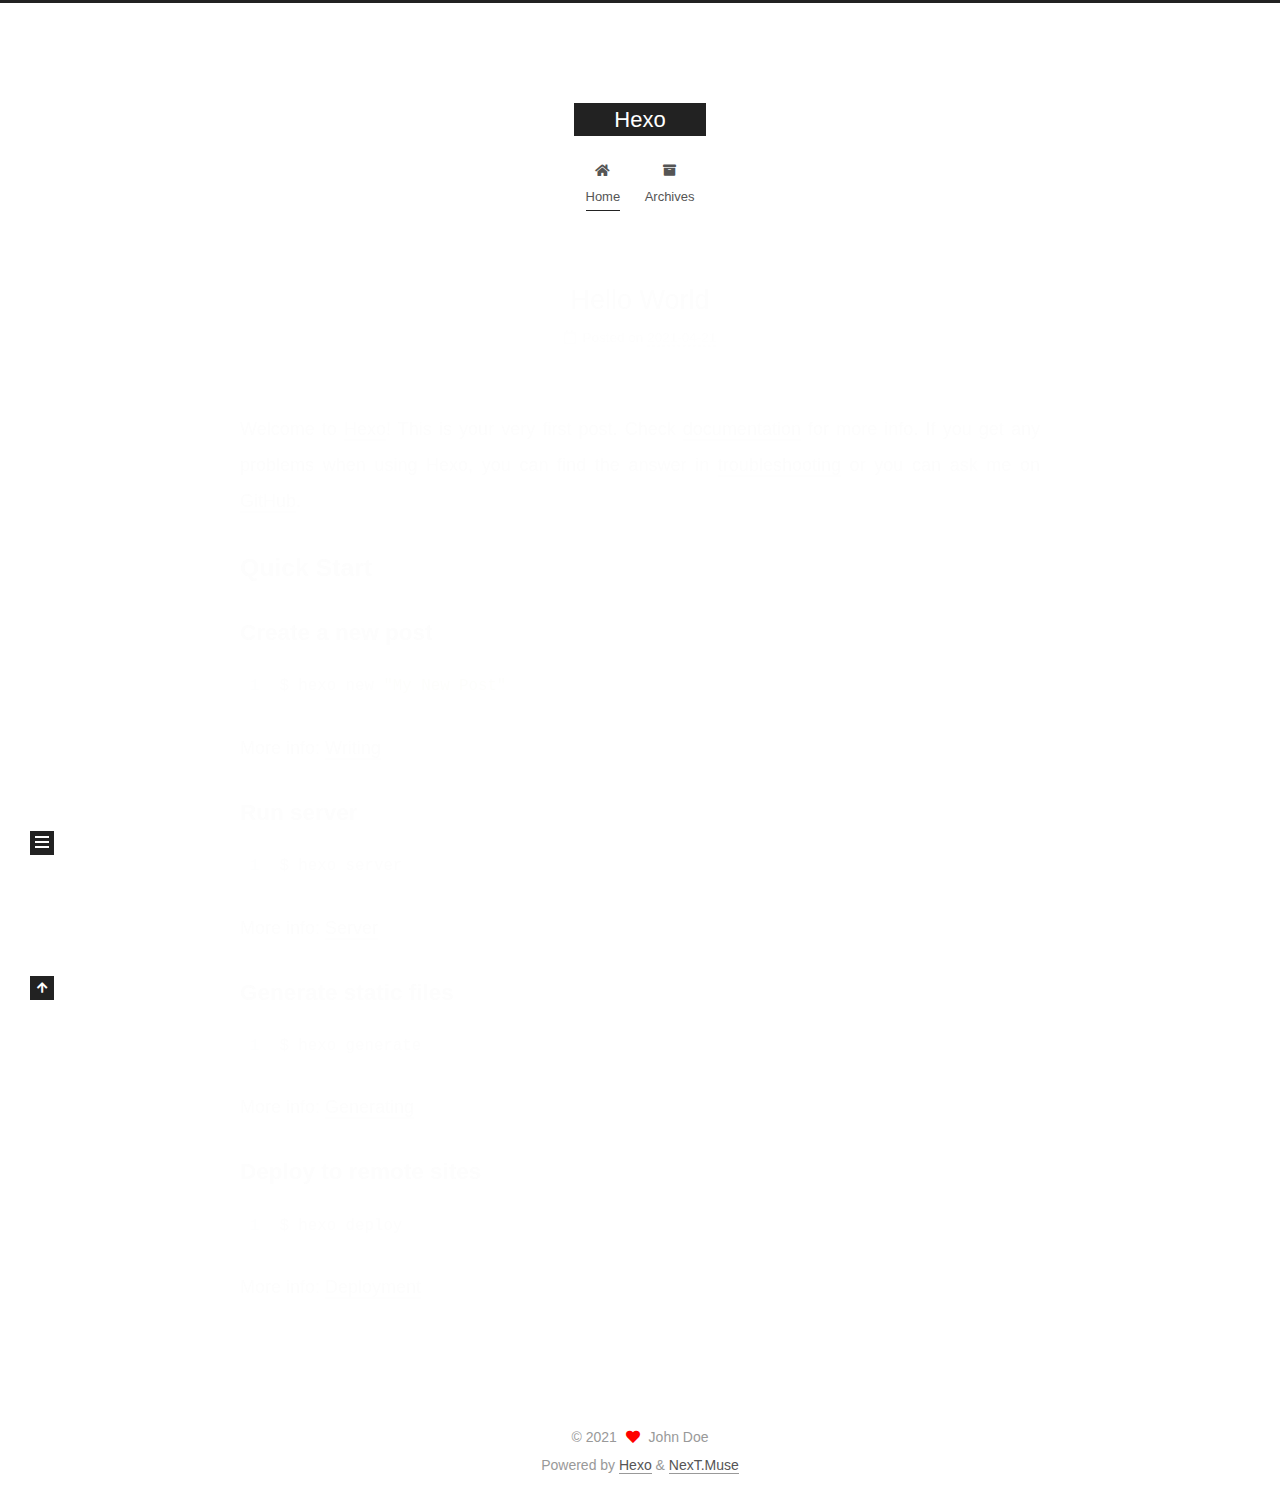
==== index.html @ fddfb304 "Site updated: 2021-04-22 11:20:07" ====
<!DOCTYPE html>
<html lang="en">
<head>
  <meta charset="UTF-8">
<meta name="viewport" content="width=device-width, initial-scale=1, maximum-scale=2">
<meta name="theme-color" content="#222">
<meta name="generator" content="Hexo 5.4.0">
  <link rel="apple-touch-icon" sizes="180x180" href="/images/apple-touch-icon-next.png">
  <link rel="icon" type="image/png" sizes="32x32" href="/images/favicon-32x32-next.png">
  <link rel="icon" type="image/png" sizes="16x16" href="/images/favicon-16x16-next.png">
  <link rel="mask-icon" href="/images/logo.svg" color="#222">

<link rel="stylesheet" href="/css/main.css">


<link rel="stylesheet" href="/lib/font-awesome/css/all.min.css">

<script id="hexo-configurations">
    var NexT = window.NexT || {};
    var CONFIG = {"hostname":"example.com","root":"/","scheme":"Muse","version":"7.8.0","exturl":false,"sidebar":{"position":"left","display":"post","padding":18,"offset":12,"onmobile":false},"copycode":{"enable":false,"show_result":false,"style":null},"back2top":{"enable":true,"sidebar":false,"scrollpercent":false},"bookmark":{"enable":false,"color":"#222","save":"auto"},"fancybox":false,"mediumzoom":false,"lazyload":false,"pangu":false,"comments":{"style":"tabs","active":null,"storage":true,"lazyload":false,"nav":null},"algolia":{"hits":{"per_page":10},"labels":{"input_placeholder":"Search for Posts","hits_empty":"We didn't find any results for the search: ${query}","hits_stats":"${hits} results found in ${time} ms"}},"localsearch":{"enable":false,"trigger":"auto","top_n_per_article":1,"unescape":false,"preload":false},"motion":{"enable":true,"async":false,"transition":{"post_block":"fadeIn","post_header":"slideDownIn","post_body":"slideDownIn","coll_header":"slideLeftIn","sidebar":"slideUpIn"}}};
  </script>

  <meta property="og:type" content="website">
<meta property="og:title" content="Hexo">
<meta property="og:url" content="http://example.com/index.html">
<meta property="og:site_name" content="Hexo">
<meta property="og:locale" content="en_US">
<meta property="article:author" content="John Doe">
<meta name="twitter:card" content="summary">

<link rel="canonical" href="http://example.com/">


<script id="page-configurations">
  // https://hexo.io/docs/variables.html
  CONFIG.page = {
    sidebar: "",
    isHome : true,
    isPost : false,
    lang   : 'en'
  };
</script>

  <title>Hexo</title>
  






  <noscript>
  <style>
  .use-motion .brand,
  .use-motion .menu-item,
  .sidebar-inner,
  .use-motion .post-block,
  .use-motion .pagination,
  .use-motion .comments,
  .use-motion .post-header,
  .use-motion .post-body,
  .use-motion .collection-header { opacity: initial; }

  .use-motion .site-title,
  .use-motion .site-subtitle {
    opacity: initial;
    top: initial;
  }

  .use-motion .logo-line-before i { left: initial; }
  .use-motion .logo-line-after i { right: initial; }
  </style>
</noscript>

</head>

<body itemscope itemtype="http://schema.org/WebPage">
  <div class="container use-motion">
    <div class="headband"></div>

    <header class="header" itemscope itemtype="http://schema.org/WPHeader">
      <div class="header-inner"><div class="site-brand-container">
  <div class="site-nav-toggle">
    <div class="toggle" aria-label="Toggle navigation bar">
      <span class="toggle-line toggle-line-first"></span>
      <span class="toggle-line toggle-line-middle"></span>
      <span class="toggle-line toggle-line-last"></span>
    </div>
  </div>

  <div class="site-meta">

    <a href="/" class="brand" rel="start">
      <span class="logo-line-before"><i></i></span>
      <h1 class="site-title">Hexo</h1>
      <span class="logo-line-after"><i></i></span>
    </a>
  </div>

  <div class="site-nav-right">
    <div class="toggle popup-trigger">
    </div>
  </div>
</div>




<nav class="site-nav">
  <ul id="menu" class="main-menu menu">
        <li class="menu-item menu-item-home">

    <a href="/" rel="section"><i class="fa fa-home fa-fw"></i>Home</a>

  </li>
        <li class="menu-item menu-item-archives">

    <a href="/archives/" rel="section"><i class="fa fa-archive fa-fw"></i>Archives</a>

  </li>
  </ul>
</nav>




</div>
    </header>

    
  <div class="back-to-top">
    <i class="fa fa-arrow-up"></i>
    <span>0%</span>
  </div>


    <main class="main">
      <div class="main-inner">
        <div class="content-wrap">
          

          <div class="content index posts-expand">
            
      
  
  
  <article itemscope itemtype="http://schema.org/Article" class="post-block" lang="en">
    <link itemprop="mainEntityOfPage" href="http://example.com/2021/04/21/hello-world/">

    <span hidden itemprop="author" itemscope itemtype="http://schema.org/Person">
      <meta itemprop="image" content="/images/avatar.gif">
      <meta itemprop="name" content="John Doe">
      <meta itemprop="description" content="">
    </span>

    <span hidden itemprop="publisher" itemscope itemtype="http://schema.org/Organization">
      <meta itemprop="name" content="Hexo">
    </span>
      <header class="post-header">
        <h2 class="post-title" itemprop="name headline">
          
            <a href="/2021/04/21/hello-world/" class="post-title-link" itemprop="url">Hello World</a>
        </h2>

        <div class="post-meta">
            <span class="post-meta-item">
              <span class="post-meta-item-icon">
                <i class="far fa-calendar"></i>
              </span>
              <span class="post-meta-item-text">Posted on</span>

              <time title="Created: 2021-04-21 21:35:17" itemprop="dateCreated datePublished" datetime="2021-04-21T21:35:17+08:00">2021-04-21</time>
            </span>

          

        </div>
      </header>

    
    
    
    <div class="post-body" itemprop="articleBody">

      
          <p>Welcome to <a target="_blank" rel="noopener" href="https://hexo.io/">Hexo</a>! This is your very first post. Check <a target="_blank" rel="noopener" href="https://hexo.io/docs/">documentation</a> for more info. If you get any problems when using Hexo, you can find the answer in <a target="_blank" rel="noopener" href="https://hexo.io/docs/troubleshooting.html">troubleshooting</a> or you can ask me on <a target="_blank" rel="noopener" href="https://github.com/hexojs/hexo/issues">GitHub</a>.</p>
<h2 id="Quick-Start"><a href="#Quick-Start" class="headerlink" title="Quick Start"></a>Quick Start</h2><h3 id="Create-a-new-post"><a href="#Create-a-new-post" class="headerlink" title="Create a new post"></a>Create a new post</h3><figure class="highlight bash"><table><tr><td class="gutter"><pre><span class="line">1</span><br></pre></td><td class="code"><pre><span class="line">$ hexo new <span class="string">&quot;My New Post&quot;</span></span><br></pre></td></tr></table></figure>

<p>More info: <a target="_blank" rel="noopener" href="https://hexo.io/docs/writing.html">Writing</a></p>
<h3 id="Run-server"><a href="#Run-server" class="headerlink" title="Run server"></a>Run server</h3><figure class="highlight bash"><table><tr><td class="gutter"><pre><span class="line">1</span><br></pre></td><td class="code"><pre><span class="line">$ hexo server</span><br></pre></td></tr></table></figure>

<p>More info: <a target="_blank" rel="noopener" href="https://hexo.io/docs/server.html">Server</a></p>
<h3 id="Generate-static-files"><a href="#Generate-static-files" class="headerlink" title="Generate static files"></a>Generate static files</h3><figure class="highlight bash"><table><tr><td class="gutter"><pre><span class="line">1</span><br></pre></td><td class="code"><pre><span class="line">$ hexo generate</span><br></pre></td></tr></table></figure>

<p>More info: <a target="_blank" rel="noopener" href="https://hexo.io/docs/generating.html">Generating</a></p>
<h3 id="Deploy-to-remote-sites"><a href="#Deploy-to-remote-sites" class="headerlink" title="Deploy to remote sites"></a>Deploy to remote sites</h3><figure class="highlight bash"><table><tr><td class="gutter"><pre><span class="line">1</span><br></pre></td><td class="code"><pre><span class="line">$ hexo deploy</span><br></pre></td></tr></table></figure>

<p>More info: <a target="_blank" rel="noopener" href="https://hexo.io/docs/one-command-deployment.html">Deployment</a></p>

      
    </div>

    
    
    
      <footer class="post-footer">
        <div class="post-eof"></div>
      </footer>
  </article>
  
  
  


  



          </div>
          

<script>
  window.addEventListener('tabs:register', () => {
    let { activeClass } = CONFIG.comments;
    if (CONFIG.comments.storage) {
      activeClass = localStorage.getItem('comments_active') || activeClass;
    }
    if (activeClass) {
      let activeTab = document.querySelector(`a[href="#comment-${activeClass}"]`);
      if (activeTab) {
        activeTab.click();
      }
    }
  });
  if (CONFIG.comments.storage) {
    window.addEventListener('tabs:click', event => {
      if (!event.target.matches('.tabs-comment .tab-content .tab-pane')) return;
      let commentClass = event.target.classList[1];
      localStorage.setItem('comments_active', commentClass);
    });
  }
</script>

        </div>
          
  
  <div class="toggle sidebar-toggle">
    <span class="toggle-line toggle-line-first"></span>
    <span class="toggle-line toggle-line-middle"></span>
    <span class="toggle-line toggle-line-last"></span>
  </div>

  <aside class="sidebar">
    <div class="sidebar-inner">

      <ul class="sidebar-nav motion-element">
        <li class="sidebar-nav-toc">
          Table of Contents
        </li>
        <li class="sidebar-nav-overview">
          Overview
        </li>
      </ul>

      <!--noindex-->
      <div class="post-toc-wrap sidebar-panel">
      </div>
      <!--/noindex-->

      <div class="site-overview-wrap sidebar-panel">
        <div class="site-author motion-element" itemprop="author" itemscope itemtype="http://schema.org/Person">
  <p class="site-author-name" itemprop="name">John Doe</p>
  <div class="site-description" itemprop="description"></div>
</div>
<div class="site-state-wrap motion-element">
  <nav class="site-state">
      <div class="site-state-item site-state-posts">
          <a href="/archives/">
        
          <span class="site-state-item-count">1</span>
          <span class="site-state-item-name">posts</span>
        </a>
      </div>
  </nav>
</div>



      </div>

    </div>
  </aside>
  <div id="sidebar-dimmer"></div>


      </div>
    </main>

    <footer class="footer">
      <div class="footer-inner">
        

        

<div class="copyright">
  
  &copy; 
  <span itemprop="copyrightYear">2021</span>
  <span class="with-love">
    <i class="fa fa-heart"></i>
  </span>
  <span class="author" itemprop="copyrightHolder">John Doe</span>
</div>
  <div class="powered-by">Powered by <a href="https://hexo.io/" class="theme-link" rel="noopener" target="_blank">Hexo</a> & <a href="https://muse.theme-next.org/" class="theme-link" rel="noopener" target="_blank">NexT.Muse</a>
  </div>

        








      </div>
    </footer>
  </div>

  
  <script src="/lib/anime.min.js"></script>
  <script src="/lib/velocity/velocity.min.js"></script>
  <script src="/lib/velocity/velocity.ui.min.js"></script>

<script src="/js/utils.js"></script>

<script src="/js/motion.js"></script>


<script src="/js/schemes/muse.js"></script>


<script src="/js/next-boot.js"></script>




  















  

  

</body>
</html>
---- css/main.css ----
:root {
  --body-bg-color: #fff;
  --content-bg-color: #fff;
  --card-bg-color: #f5f5f5;
  --text-color: #555;
  --blockquote-color: #666;
  --link-color: #555;
  --link-hover-color: #222;
  --brand-color: #fff;
  --brand-hover-color: #fff;
  --table-row-odd-bg-color: #f9f9f9;
  --table-row-hover-bg-color: #f5f5f5;
  --menu-item-bg-color: #f5f5f5;
  --btn-default-bg: #222;
  --btn-default-color: #fff;
  --btn-default-border-color: #222;
  --btn-default-hover-bg: #fff;
  --btn-default-hover-color: #222;
  --btn-default-hover-border-color: #222;
}
html {
  line-height: 1.15; /* 1 */
  -webkit-text-size-adjust: 100%; /* 2 */
}
body {
  margin: 0;
}
main {
  display: block;
}
h1 {
  font-size: 2em;
  margin: 0.67em 0;
}
hr {
  box-sizing: content-box; /* 1 */
  height: 0; /* 1 */
  overflow: visible; /* 2 */
}
pre {
  font-family: monospace, monospace; /* 1 */
  font-size: 1em; /* 2 */
}
a {
  background: transparent;
}
abbr[title] {
  border-bottom: none; /* 1 */
  text-decoration: underline; /* 2 */
  text-decoration: underline dotted; /* 2 */
}
b,
strong {
  font-weight: bolder;
}
code,
kbd,
samp {
  font-family: monospace, monospace; /* 1 */
  font-size: 1em; /* 2 */
}
small {
  font-size: 80%;
}
sub,
sup {
  font-size: 75%;
  line-height: 0;
  position: relative;
  vertical-align: baseline;
}
sub {
  bottom: -0.25em;
}
sup {
  top: -0.5em;
}
img {
  border-style: none;
}
button,
input,
optgroup,
select,
textarea {
  font-family: inherit; /* 1 */
  font-size: 100%; /* 1 */
  line-height: 1.15; /* 1 */
  margin: 0; /* 2 */
}
button,
input {
/* 1 */
  overflow: visible;
}
button,
select {
/* 1 */
  text-transform: none;
}
button,
[type='button'],
[type='reset'],
[type='submit'] {
  -webkit-appearance: button;
}
button::-moz-focus-inner,
[type='button']::-moz-focus-inner,
[type='reset']::-moz-focus-inner,
[type='submit']::-moz-focus-inner {
  border-style: none;
  padding: 0;
}
button:-moz-focusring,
[type='button']:-moz-focusring,
[type='reset']:-moz-focusring,
[type='submit']:-moz-focusring {
  outline: 1px dotted ButtonText;
}
fieldset {
  padding: 0.35em 0.75em 0.625em;
}
legend {
  box-sizing: border-box; /* 1 */
  color: inherit; /* 2 */
  display: table; /* 1 */
  max-width: 100%; /* 1 */
  padding: 0; /* 3 */
  white-space: normal; /* 1 */
}
progress {
  vertical-align: baseline;
}
textarea {
  overflow: auto;
}
[type='checkbox'],
[type='radio'] {
  box-sizing: border-box; /* 1 */
  padding: 0; /* 2 */
}
[type='number']::-webkit-inner-spin-button,
[type='number']::-webkit-outer-spin-button {
  height: auto;
}
[type='search'] {
  outline-offset: -2px; /* 2 */
  -webkit-appearance: textfield; /* 1 */
}
[type='search']::-webkit-search-decoration {
  -webkit-appearance: none;
}
::-webkit-file-upload-button {
  font: inherit; /* 2 */
  -webkit-appearance: button; /* 1 */
}
details {
  display: block;
}
summary {
  display: list-item;
}
template {
  display: none;
}
[hidden] {
  display: none;
}
::selection {
  background: #262a30;
  color: #eee;
}
html,
body {
  height: 100%;
}
body {
  background: var(--body-bg-color);
  color: var(--text-color);
  font-family: 'Lato', "PingFang SC", "Microsoft YaHei", sans-serif;
  font-size: 1em;
  line-height: 2;
}
@media (max-width: 991px) {
  body {
    padding-left: 0 !important;
    padding-right: 0 !important;
  }
}
h1,
h2,
h3,
h4,
h5,
h6 {
  font-family: 'Lato', "PingFang SC", "Microsoft YaHei", sans-serif;
  font-weight: bold;
  line-height: 1.5;
  margin: 20px 0 15px;
}
h1 {
  font-size: 1.5em;
}
h2 {
  font-size: 1.375em;
}
h3 {
  font-size: 1.25em;
}
h4 {
  font-size: 1.125em;
}
h5 {
  font-size: 1em;
}
h6 {
  font-size: 0.875em;
}
p {
  margin: 0 0 20px 0;
}
a,
span.exturl {
  border-bottom: 1px solid #999;
  color: var(--link-color);
  outline: 0;
  text-decoration: none;
  overflow-wrap: break-word;
  word-wrap: break-word;
  cursor: pointer;
}
a:hover,
span.exturl:hover {
  border-bottom-color: var(--link-hover-color);
  color: var(--link-hover-color);
}
iframe,
img,
video {
  display: block;
  margin-left: auto;
  margin-right: auto;
  max-width: 100%;
}
hr {
  background-image: repeating-linear-gradient(-45deg, #ddd, #ddd 4px, transparent 4px, transparent 8px);
  border: 0;
  height: 3px;
  margin: 40px 0;
}
blockquote {
  border-left: 4px solid #ddd;
  color: var(--blockquote-color);
  margin: 0;
  padding: 0 15px;
}
blockquote cite::before {
  content: '-';
  padding: 0 5px;
}
dt {
  font-weight: bold;
}
dd {
  margin: 0;
  padding: 0;
}
kbd {
  background-color: #f5f5f5;
  background-image: linear-gradient(#eee, #fff, #eee);
  border: 1px solid #ccc;
  border-radius: 0.2em;
  box-shadow: 0.1em 0.1em 0.2em rgba(0,0,0,0.1);
  color: #555;
  font-family: inherit;
  padding: 0.1em 0.3em;
  white-space: nowrap;
}
.table-container {
  overflow: auto;
}
table {
  border-collapse: collapse;
  border-spacing: 0;
  font-size: 0.875em;
  margin: 0 0 20px 0;
  width: 100%;
}
tbody tr:nth-of-type(odd) {
  background: var(--table-row-odd-bg-color);
}
tbody tr:hover {
  background: var(--table-row-hover-bg-color);
}
caption,
th,
td {
  font-weight: normal;
  padding: 8px;
  vertical-align: middle;
}
th,
td {
  border: 1px solid #ddd;
  border-bottom: 3px solid #ddd;
}
th {
  font-weight: 700;
  padding-bottom: 10px;
}
td {
  border-bottom-width: 1px;
}
.btn {
  background: var(--btn-default-bg);
  border: 2px solid var(--btn-default-border-color);
  border-radius: 0;
  color: var(--btn-default-color);
  display: inline-block;
  font-size: 0.875em;
  line-height: 2;
  padding: 0 20px;
  text-decoration: none;
  transition-property: background-color;
  transition-delay: 0s;
  transition-duration: 0.2s;
  transition-timing-function: ease-in-out;
}
.btn:hover {
  background: var(--btn-default-hover-bg);
  border-color: var(--btn-default-hover-border-color);
  color: var(--btn-default-hover-color);
}
.btn + .btn {
  margin: 0 0 8px 8px;
}
.btn .fa-fw {
  text-align: left;
  width: 1.285714285714286em;
}
.toggle {
  line-height: 0;
}
.toggle .toggle-line {
  background: #fff;
  display: inline-block;
  height: 2px;
  left: 0;
  position: relative;
  top: 0;
  transition: all 0.4s;
  vertical-align: top;
  width: 100%;
}
.toggle .toggle-line:not(:first-child) {
  margin-top: 3px;
}
.toggle.toggle-arrow .toggle-line-first {
  left: 50%;
  top: 2px;
  transform: rotate(45deg);
  width: 50%;
}
.toggle.toggle-arrow .toggle-line-middle {
  left: 2px;
  width: 90%;
}
.toggle.toggle-arrow .toggle-line-last {
  left: 50%;
  top: -2px;
  transform: rotate(-45deg);
  width: 50%;
}
.toggle.toggle-close .toggle-line-first {
  transform: rotate(-45deg);
  top: 5px;
}
.toggle.toggle-close .toggle-line-middle {
  opacity: 0;
}
.toggle.toggle-close .toggle-line-last {
  transform: rotate(45deg);
  top: -5px;
}
.highlight,
pre {
  background: #f7f7f7;
  color: #4d4d4c;
  line-height: 1.6;
  margin: 0 auto 20px;
}
pre,
code {
  font-family: consolas, Menlo, monospace, "PingFang SC", "Microsoft YaHei";
}
code {
  background: #eee;
  border-radius: 3px;
  color: #555;
  padding: 2px 4px;
  overflow-wrap: break-word;
  word-wrap: break-word;
}
.highlight *::selection {
  background: #d6d6d6;
}
.highlight pre {
  border: 0;
  margin: 0;
  padding: 10px 0;
}
.highlight table {
  border: 0;
  margin: 0;
  width: auto;
}
.highlight td {
  border: 0;
  padding: 0;
}
.highlight figcaption {
  background: #eff2f3;
  color: #4d4d4c;
  display: flex;
  font-size: 0.875em;
  justify-content: space-between;
  line-height: 1.2;
  padding: 0.5em;
}
.highlight figcaption a {
  color: #4d4d4c;
}
.highlight figcaption a:hover {
  border-bottom-color: #4d4d4c;
}
.highlight .gutter {
  -moz-user-select: none;
  -ms-user-select: none;
  -webkit-user-select: none;
  user-select: none;
}
.highlight .gutter pre {
  background: #eff2f3;
  color: #869194;
  padding-left: 10px;
  padding-right: 10px;
  text-align: right;
}
.highlight .code pre {
  background: #f7f7f7;
  padding-left: 10px;
  width: 100%;
}
.gist table {
  width: auto;
}
.gist table td {
  border: 0;
}
pre {
  overflow: auto;
  padding: 10px;
}
pre code {
  background: none;
  color: #4d4d4c;
  font-size: 0.875em;
  padding: 0;
  text-shadow: none;
}
pre .deletion {
  background: #fdd;
}
pre .addition {
  background: #dfd;
}
pre .meta {
  color: #eab700;
  -moz-user-select: none;
  -ms-user-select: none;
  -webkit-user-select: none;
  user-select: none;
}
pre .comment {
  color: #8e908c;
}
pre .variable,
pre .attribute,
pre .tag,
pre .name,
pre .regexp,
pre .ruby .constant,
pre .xml .tag .title,
pre .xml .pi,
pre .xml .doctype,
pre .html .doctype,
pre .css .id,
pre .css .class,
pre .css .pseudo {
  color: #c82829;
}
pre .number,
pre .preprocessor,
pre .built_in,
pre .builtin-name,
pre .literal,
pre .params,
pre .constant,
pre .command {
  color: #f5871f;
}
pre .ruby .class .title,
pre .css .rules .attribute,
pre .string,
pre .symbol,
pre .value,
pre .inheritance,
pre .header,
pre .ruby .symbol,
pre .xml .cdata,
pre .special,
pre .formula {
  color: #718c00;
}
pre .title,
pre .css .hexcolor {
  color: #3e999f;
}
pre .function,
pre .python .decorator,
pre .python .title,
pre .ruby .function .title,
pre .ruby .title .keyword,
pre .perl .sub,
pre .javascript .title,
pre .coffeescript .title {
  color: #4271ae;
}
pre .keyword,
pre .javascript .function {
  color: #8959a8;
}
.blockquote-center {
  border-left: none;
  margin: 40px 0;
  padding: 0;
  position: relative;
  text-align: center;
}
.blockquote-center .fa {
  display: block;
  opacity: 0.6;
  position: absolute;
  width: 100%;
}
.blockquote-center .fa-quote-left {
  border-top: 1px solid #ccc;
  text-align: left;
  top: -20px;
}
.blockquote-center .fa-quote-right {
  border-bottom: 1px solid #ccc;
  text-align: right;
  bottom: -20px;
}
.blockquote-center p,
.blockquote-center div {
  text-align: center;
}
.post-body .group-picture img {
  margin: 0 auto;
  padding: 0 3px;
}
.group-picture-row {
  margin-bottom: 6px;
  overflow: hidden;
}
.group-picture-column {
  float: left;
  margin-bottom: 10px;
}
.post-body .label {
  color: #555;
  display: inline;
  padding: 0 2px;
}
.post-body .label.default {
  background: #f0f0f0;
}
.post-body .label.primary {
  background: #efe6f7;
}
.post-body .label.info {
  background: #e5f2f8;
}
.post-body .label.success {
  background: #e7f4e9;
}
.post-body .label.warning {
  background: #fcf6e1;
}
.post-body .label.danger {
  background: #fae8eb;
}
.post-body .tabs {
  margin-bottom: 20px;
}
.post-body .tabs,
.tabs-comment {
  display: block;
  padding-top: 10px;
  position: relative;
}
.post-body .tabs ul.nav-tabs,
.tabs-comment ul.nav-tabs {
  display: flex;
  flex-wrap: wrap;
  margin: 0;
  margin-bottom: -1px;
  padding: 0;
}
@media (max-width: 413px) {
  .post-body .tabs ul.nav-tabs,
  .tabs-comment ul.nav-tabs {
    display: block;
    margin-bottom: 5px;
  }
}
.post-body .tabs ul.nav-tabs li.tab,
.tabs-comment ul.nav-tabs li.tab {
  border-bottom: 1px solid #ddd;
  border-left: 1px solid transparent;
  border-right: 1px solid transparent;
  border-top: 3px solid transparent;
  flex-grow: 1;
  list-style-type: none;
  border-radius: 0 0 0 0;
}
@media (max-width: 413px) {
  .post-body .tabs ul.nav-tabs li.tab,
  .tabs-comment ul.nav-tabs li.tab {
    border-bottom: 1px solid transparent;
    border-left: 3px solid transparent;
    border-right: 1px solid transparent;
    border-top: 1px solid transparent;
  }
}
@media (max-width: 413px) {
  .post-body .tabs ul.nav-tabs li.tab,
  .tabs-comment ul.nav-tabs li.tab {
    border-radius: 0;
  }
}
.post-body .tabs ul.nav-tabs li.tab a,
.tabs-comment ul.nav-tabs li.tab a {
  border-bottom: initial;
  display: block;
  line-height: 1.8;
  outline: 0;
  padding: 0.25em 0.75em;
  text-align: center;
  transition-delay: 0s;
  transition-duration: 0.2s;
  transition-timing-function: ease-out;
}
.post-body .tabs ul.nav-tabs li.tab a i,
.tabs-comment ul.nav-tabs li.tab a i {
  width: 1.285714285714286em;
}
.post-body .tabs ul.nav-tabs li.tab.active,
.tabs-comment ul.nav-tabs li.tab.active {
  border-bottom: 1px solid transparent;
  border-left: 1px solid #ddd;
  border-right: 1px solid #ddd;
  border-top: 3px solid #fc6423;
}
@media (max-width: 413px) {
  .post-body .tabs ul.nav-tabs li.tab.active,
  .tabs-comment ul.nav-tabs li.tab.active {
    border-bottom: 1px solid #ddd;
    border-left: 3px solid #fc6423;
    border-right: 1px solid #ddd;
    border-top: 1px solid #ddd;
  }
}
.post-body .tabs ul.nav-tabs li.tab.active a,
.tabs-comment ul.nav-tabs li.tab.active a {
  color: var(--link-color);
  cursor: default;
}
.post-body .tabs .tab-content .tab-pane,
.tabs-comment .tab-content .tab-pane {
  border: 1px solid #ddd;
  border-top: 0;
  padding: 20px 20px 0 20px;
  border-radius: 0;
}
.post-body .tabs .tab-content .tab-pane:not(.active),
.tabs-comment .tab-content .tab-pane:not(.active) {
  display: none;
}
.post-body .tabs .tab-content .tab-pane.active,
.tabs-comment .tab-content .tab-pane.active {
  display: block;
}
.post-body .tabs .tab-content .tab-pane.active:nth-of-type(1),
.tabs-comment .tab-content .tab-pane.active:nth-of-type(1) {
  border-radius: 0 0 0 0;
}
@media (max-width: 413px) {
  .post-body .tabs .tab-content .tab-pane.active:nth-of-type(1),
  .tabs-comment .tab-content .tab-pane.active:nth-of-type(1) {
    border-radius: 0;
  }
}
.post-body .note {
  border-radius: 3px;
  margin-bottom: 20px;
  padding: 1em;
  position: relative;
  border: 1px solid #eee;
  border-left-width: 5px;
}
.post-body .note h2,
.post-body .note h3,
.post-body .note h4,
.post-body .note h5,
.post-body .note h6 {
  margin-top: 0;
  border-bottom: initial;
  margin-bottom: 0;
  padding-top: 0;
}
.post-body .note p:first-child,
.post-body .note ul:first-child,
.post-body .note ol:first-child,
.post-body .note table:first-child,
.post-body .note pre:first-child,
.post-body .note blockquote:first-child,
.post-body .note img:first-child {
  margin-top: 0;
}
.post-body .note p:last-child,
.post-body .note ul:last-child,
.post-body .note ol:last-child,
.post-body .note table:last-child,
.post-body .note pre:last-child,
.post-body .note blockquote:last-child,
.post-body .note img:last-child {
  margin-bottom: 0;
}
.post-body .note.default {
  border-left-color: #777;
}
.post-body .note.default h2,
.post-body .note.default h3,
.post-body .note.default h4,
.post-body .note.default h5,
.post-body .note.default h6 {
  color: #777;
}
.post-body .note.primary {
  border-left-color: #6f42c1;
}
.post-body .note.primary h2,
.post-body .note.primary h3,
.post-body .note.primary h4,
.post-body .note.primary h5,
.post-body .note.primary h6 {
  color: #6f42c1;
}
.post-body .note.info {
  border-left-color: #428bca;
}
.post-body .note.info h2,
.post-body .note.info h3,
.post-body .note.info h4,
.post-body .note.info h5,
.post-body .note.info h6 {
  color: #428bca;
}
.post-body .note.success {
  border-left-color: #5cb85c;
}
.post-body .note.success h2,
.post-body .note.success h3,
.post-body .note.success h4,
.post-body .note.success h5,
.post-body .note.success h6 {
  color: #5cb85c;
}
.post-body .note.warning {
  border-left-color: #f0ad4e;
}
.post-body .note.warning h2,
.post-body .note.warning h3,
.post-body .note.warning h4,
.post-body .note.warning h5,
.post-body .note.warning h6 {
  color: #f0ad4e;
}
.post-body .note.danger {
  border-left-color: #d9534f;
}
.post-body .note.danger h2,
.post-body .note.danger h3,
.post-body .note.danger h4,
.post-body .note.danger h5,
.post-body .note.danger h6 {
  color: #d9534f;
}
.pagination .prev,
.pagination .next,
.pagination .page-number,
.pagination .space {
  display: inline-block;
  margin: 0 10px;
  padding: 0 11px;
  position: relative;
  top: -1px;
}
@media (max-width: 767px) {
  .pagination .prev,
  .pagination .next,
  .pagination .page-number,
  .pagination .space {
    margin: 0 5px;
  }
}
.pagination {
  border-top: 1px solid #eee;
  margin: 120px 0 0;
  text-align: center;
}
.pagination .prev,
.pagination .next,
.pagination .page-number {
  border-bottom: 0;
  border-top: 1px solid #eee;
  transition-property: border-color;
  transition-delay: 0s;
  transition-duration: 0.2s;
  transition-timing-function: ease-in-out;
}
.pagination .prev:hover,
.pagination .next:hover,
.pagination .page-number:hover {
  border-top-color: #222;
}
.pagination .space {
  margin: 0;
  padding: 0;
}
.pagination .prev {
  margin-left: 0;
}
.pagination .next {
  margin-right: 0;
}
.pagination .page-number.current {
  background: #ccc;
  border-top-color: #ccc;
  color: #fff;
}
@media (max-width: 767px) {
  .pagination {
    border-top: none;
  }
  .pagination .prev,
  .pagination .next,
  .pagination .page-number {
    border-bottom: 1px solid #eee;
    border-top: 0;
    margin-bottom: 10px;
    padding: 0 10px;
  }
  .pagination .prev:hover,
  .pagination .next:hover,
  .pagination .page-number:hover {
    border-bottom-color: #222;
  }
}
.comments {
  margin-top: 60px;
  overflow: hidden;
}
.comment-button-group {
  display: flex;
  flex-wrap: wrap-reverse;
  justify-content: center;
  margin: 1em 0;
}
.comment-button-group .comment-button {
  margin: 0.1em 0.2em;
}
.comment-button-group .comment-button.active {
  background: var(--btn-default-hover-bg);
  border-color: var(--btn-default-hover-border-color);
  color: var(--btn-default-hover-color);
}
.comment-position {
  display: none;
}
.comment-position.active {
  display: block;
}
.tabs-comment {
  background: var(--content-bg-color);
  margin-top: 4em;
  padding-top: 0;
}
.tabs-comment .comments {
  border: 0;
  box-shadow: none;
  margin-top: 0;
  padding-top: 0;
}
.container {
  min-height: 100%;
  position: relative;
}
.main-inner {
  margin: 0 auto;
  width: 700px;
}
@media (min-width: 1200px) {
  .main-inner {
    width: 800px;
  }
}
@media (min-width: 1600px) {
  .main-inner {
    width: 900px;
  }
}
@media (max-width: 767px) {
  .content-wrap {
    padding: 0 20px;
  }
}
.header {
  background: transparent;
}
.header-inner {
  margin: 0 auto;
  width: 700px;
}
@media (min-width: 1200px) {
  .header-inner {
    width: 800px;
  }
}
@media (min-width: 1600px) {
  .header-inner {
    width: 900px;
  }
}
.site-brand-container {
  display: flex;
  flex-shrink: 0;
  padding: 0 10px;
}
.headband {
  background: #222;
  height: 3px;
}
.site-meta {
  flex-grow: 1;
  text-align: center;
}
@media (max-width: 767px) {
  .site-meta {
    text-align: center;
  }
}
.brand {
  border-bottom: none;
  color: var(--brand-color);
  display: inline-block;
  line-height: 1.375em;
  padding: 0 40px;
  position: relative;
}
.brand:hover {
  color: var(--brand-hover-color);
}
.site-title {
  font-family: 'Lato', "PingFang SC", "Microsoft YaHei", sans-serif;
  font-size: 1.375em;
  font-weight: normal;
  margin: 0;
}
.site-subtitle {
  color: #999;
  font-size: 0.8125em;
  margin: 10px 0;
}
.use-motion .brand {
  opacity: 0;
}
.use-motion .site-title,
.use-motion .site-subtitle,
.use-motion .custom-logo-image {
  opacity: 0;
  position: relative;
  top: -10px;
}
.site-nav-toggle,
.site-nav-right {
  display: none;
}
@media (max-width: 767px) {
  .site-nav-toggle,
  .site-nav-right {
    display: flex;
    flex-direction: column;
    justify-content: center;
  }
}
.site-nav-toggle .toggle,
.site-nav-right .toggle {
  color: var(--text-color);
  padding: 10px;
  width: 22px;
}
.site-nav-toggle .toggle .toggle-line,
.site-nav-right .toggle .toggle-line {
  background: var(--text-color);
  border-radius: 1px;
}
.site-nav {
  display: block;
}
@media (max-width: 767px) {
  .site-nav {
    clear: both;
    display: none;
  }
}
.site-nav.site-nav-on {
  display: block;
}
.menu {
  margin-top: 20px;
  padding-left: 0;
  text-align: center;
}
.menu-item {
  display: inline-block;
  list-style: none;
  margin: 0 10px;
}
@media (max-width: 767px) {
  .menu-item {
    display: block;
    margin-top: 10px;
  }
  .menu-item.menu-item-search {
    display: none;
  }
}
.menu-item a,
.menu-item span.exturl {
  border-bottom: 0;
  display: block;
  font-size: 0.8125em;
  transition-property: border-color;
  transition-delay: 0s;
  transition-duration: 0.2s;
  transition-timing-function: ease-in-out;
}
@media (hover: none) {
  .menu-item a:hover,
  .menu-item span.exturl:hover {
    border-bottom-color: transparent !important;
  }
}
.menu-item .fa,
.menu-item .fab,
.menu-item .far,
.menu-item .fas {
  margin-right: 8px;
}
.menu-item .badge {
  display: inline-block;
  font-weight: bold;
  line-height: 1;
  margin-left: 0.35em;
  margin-top: 0.35em;
  text-align: center;
  white-space: nowrap;
}
@media (max-width: 767px) {
  .menu-item .badge {
    float: right;
    margin-left: 0;
  }
}
.menu-item-active a,
.menu .menu-item a:hover,
.menu .menu-item span.exturl:hover {
  background: var(--menu-item-bg-color);
}
.use-motion .menu-item {
  opacity: 0;
}
.sidebar {
  background: #222;
  bottom: 0;
  box-shadow: inset 0 2px 6px #000;
  position: fixed;
  top: 0;
}
@media (max-width: 991px) {
  .sidebar {
    display: none;
  }
}
.sidebar-inner {
  color: #999;
  padding: 18px 10px;
  text-align: center;
}
.cc-license {
  margin-top: 10px;
  text-align: center;
}
.cc-license .cc-opacity {
  border-bottom: none;
  opacity: 0.7;
}
.cc-license .cc-opacity:hover {
  opacity: 0.9;
}
.cc-license img {
  display: inline-block;
}
.site-author-image {
  border: 2px solid #333;
  display: block;
  margin: 0 auto;
  max-width: 96px;
  padding: 2px;
}
.site-author-name {
  color: #f5f5f5;
  font-weight: normal;
  margin: 5px 0 0;
  text-align: center;
}
.site-description {
  color: #999;
  font-size: 1em;
  margin-top: 5px;
  text-align: center;
}
.links-of-author {
  margin-top: 15px;
}
.links-of-author a,
.links-of-author span.exturl {
  border-bottom-color: #555;
  display: inline-block;
  font-size: 0.8125em;
  margin-bottom: 10px;
  margin-right: 10px;
  vertical-align: middle;
}
.links-of-author a::before,
.links-of-author span.exturl::before {
  background: #f141ff;
  border-radius: 50%;
  content: ' ';
  display: inline-block;
  height: 4px;
  margin-right: 3px;
  vertical-align: middle;
  width: 4px;
}
.sidebar-button {
  margin-top: 15px;
}
.sidebar-button a {
  border: 1px solid #fc6423;
  border-radius: 4px;
  color: #fc6423;
  display: inline-block;
  padding: 0 15px;
}
.sidebar-button a .fa,
.sidebar-button a .fab,
.sidebar-button a .far,
.sidebar-button a .fas {
  margin-right: 5px;
}
.sidebar-button a:hover {
  background: #fc6423;
  border: 1px solid #fc6423;
  color: #fff;
}
.sidebar-button a:hover .fa,
.sidebar-button a:hover .fab,
.sidebar-button a:hover .far,
.sidebar-button a:hover .fas {
  color: #fff;
}
.links-of-blogroll {
  font-size: 0.8125em;
  margin-top: 10px;
}
.links-of-blogroll-title {
  font-size: 0.875em;
  font-weight: 600;
  margin-top: 0;
}
.links-of-blogroll-list {
  list-style: none;
  margin: 0;
  padding: 0;
}
#sidebar-dimmer {
  display: none;
}
@media (max-width: 767px) {
  #sidebar-dimmer {
    background: #000;
    display: block;
    height: 100%;
    left: 100%;
    opacity: 0;
    position: fixed;
    top: 0;
    width: 100%;
    z-index: 1100;
  }
  .sidebar-active + #sidebar-dimmer {
    opacity: 0.7;
    transform: translateX(-100%);
    transition: opacity 0.5s;
  }
}
.sidebar-nav {
  margin: 0;
  padding-bottom: 20px;
  padding-left: 0;
}
.sidebar-nav li {
  border-bottom: 1px solid transparent;
  color: #666;
  cursor: pointer;
  display: inline-block;
  font-size: 0.875em;
}
.sidebar-nav li.sidebar-nav-overview {
  margin-left: 10px;
}
.sidebar-nav li:hover {
  color: #f5f5f5;
}
.sidebar-nav .sidebar-nav-active {
  border-bottom-color: #87daff;
  color: #87daff;
}
.sidebar-nav .sidebar-nav-active:hover {
  color: #87daff;
}
.sidebar-panel {
  display: none;
  overflow-x: hidden;
  overflow-y: auto;
}
.sidebar-panel-active {
  display: block;
}
.sidebar-toggle {
  background: #222;
  bottom: 45px;
  cursor: pointer;
  height: 14px;
  left: 30px;
  padding: 5px;
  position: fixed;
  width: 14px;
  z-index: 1300;
}
@media (max-width: 991px) {
  .sidebar-toggle {
    left: 20px;
    opacity: 0.8;
    display: none;
  }
}
.sidebar-toggle:hover .toggle-line {
  background: #87daff;
}
.post-toc {
  font-size: 0.875em;
}
.post-toc ol {
  list-style: none;
  margin: 0;
  padding: 0 2px 5px 10px;
  text-align: left;
}
.post-toc ol > ol {
  padding-left: 0;
}
.post-toc ol a {
  transition-property: all;
  transition-delay: 0s;
  transition-duration: 0.2s;
  transition-timing-function: ease-in-out;
}
.post-toc .nav-item {
  line-height: 1.8;
  overflow: hidden;
  text-overflow: ellipsis;
  white-space: nowrap;
}
.post-toc .nav .nav-child {
  display: none;
}
.post-toc .nav .active > .nav-child {
  display: block;
}
.post-toc .nav .active-current > .nav-child {
  display: block;
}
.post-toc .nav .active-current > .nav-child > .nav-item {
  display: block;
}
.post-toc .nav .active > a {
  border-bottom-color: #87daff;
  color: #87daff;
}
.post-toc .nav .active-current > a {
  color: #87daff;
}
.post-toc .nav .active-current > a:hover {
  color: #87daff;
}
.site-state {
  display: flex;
  justify-content: center;
  line-height: 1.4;
  margin-top: 10px;
  overflow: hidden;
  text-align: center;
  white-space: nowrap;
}
.site-state-item {
  padding: 0 15px;
}
.site-state-item:not(:first-child) {
  border-left: 1px solid #333;
}
.site-state-item a {
  border-bottom: none;
}
.site-state-item-count {
  display: block;
  font-size: 1.25em;
  font-weight: 600;
  text-align: center;
}
.site-state-item-name {
  color: inherit;
  font-size: 0.875em;
}
.footer {
  color: #999;
  font-size: 0.875em;
  padding: 20px 0;
}
.footer.footer-fixed {
  bottom: 0;
  left: 0;
  position: absolute;
  right: 0;
}
.footer-inner {
  box-sizing: border-box;
  margin: 0 auto;
  text-align: center;
  width: 700px;
}
@media (min-width: 1200px) {
  .footer-inner {
    width: 800px;
  }
}
@media (min-width: 1600px) {
  .footer-inner {
    width: 900px;
  }
}
.languages {
  display: inline-block;
  font-size: 1.125em;
  position: relative;
}
.languages .lang-select-label span {
  margin: 0 0.5em;
}
.languages .lang-select {
  height: 100%;
  left: 0;
  opacity: 0;
  position: absolute;
  top: 0;
  width: 100%;
}
.with-love {
  color: #ff0000;
  display: inline-block;
  margin: 0 5px;
}
.powered-by,
.theme-info {
  display: inline-block;
}
@-moz-keyframes iconAnimate {
  0%, 100% {
    transform: scale(1);
  }
  10%, 30% {
    transform: scale(0.9);
  }
  20%, 40%, 60%, 80% {
    transform: scale(1.1);
  }
  50%, 70% {
    transform: scale(1.1);
  }
}
@-webkit-keyframes iconAnimate {
  0%, 100% {
    transform: scale(1);
  }
  10%, 30% {
    transform: scale(0.9);
  }
  20%, 40%, 60%, 80% {
    transform: scale(1.1);
  }
  50%, 70% {
    transform: scale(1.1);
  }
}
@-o-keyframes iconAnimate {
  0%, 100% {
    transform: scale(1);
  }
  10%, 30% {
    transform: scale(0.9);
  }
  20%, 40%, 60%, 80% {
    transform: scale(1.1);
  }
  50%, 70% {
    transform: scale(1.1);
  }
}
@keyframes iconAnimate {
  0%, 100% {
    transform: scale(1);
  }
  10%, 30% {
    transform: scale(0.9);
  }
  20%, 40%, 60%, 80% {
    transform: scale(1.1);
  }
  50%, 70% {
    transform: scale(1.1);
  }
}
.back-to-top {
  font-size: 12px;
  text-align: center;
  transition-delay: 0s;
  transition-duration: 0.2s;
  transition-timing-function: ease-in-out;
}
.back-to-top {
  background: #222;
  bottom: -100px;
  box-sizing: border-box;
  color: #fff;
  cursor: pointer;
  left: 30px;
  opacity: 1;
  padding: 0 6px;
  position: fixed;
  transition-property: bottom;
  z-index: 1300;
  width: 24px;
}
.back-to-top span {
  display: none;
}
.back-to-top:hover {
  color: #87daff;
}
.back-to-top.back-to-top-on {
  bottom: 19px;
}
@media (max-width: 991px) {
  .back-to-top {
    left: 20px;
    opacity: 0.8;
  }
}
.post-body {
  font-family: 'Lato', "PingFang SC", "Microsoft YaHei", sans-serif;
  overflow-wrap: break-word;
  word-wrap: break-word;
}
@media (min-width: 1200px) {
  .post-body {
    font-size: 1.125em;
  }
}
.post-body .exturl .fa {
  font-size: 0.875em;
  margin-left: 4px;
}
.post-body .image-caption,
.post-body .figure .caption {
  color: #999;
  font-size: 0.875em;
  font-weight: bold;
  line-height: 1;
  margin: -20px auto 15px;
  text-align: center;
}
.post-sticky-flag {
  display: inline-block;
  transform: rotate(30deg);
}
.post-button {
  margin-top: 40px;
  text-align: center;
}
.use-motion .post-block,
.use-motion .pagination,
.use-motion .comments {
  opacity: 0;
}
.use-motion .post-header {
  opacity: 0;
}
.use-motion .post-body {
  opacity: 0;
}
.use-motion .collection-header {
  opacity: 0;
}
.posts-collapse {
  margin-left: 35px;
  position: relative;
}
@media (max-width: 767px) {
  .posts-collapse {
    margin-left: 0px;
    margin-right: 0px;
  }
}
.posts-collapse .collection-title {
  font-size: 1.125em;
  position: relative;
}
.posts-collapse .collection-title::before {
  background: #999;
  border: 1px solid #fff;
  border-radius: 50%;
  content: ' ';
  height: 10px;
  left: 0;
  margin-left: -6px;
  margin-top: -4px;
  position: absolute;
  top: 50%;
  width: 10px;
}
.posts-collapse .collection-year {
  font-size: 1.5em;
  font-weight: bold;
  margin: 60px 0;
  position: relative;
}
.posts-collapse .collection-year::before {
  background: #bbb;
  border-radius: 50%;
  content: ' ';
  height: 8px;
  left: 0;
  margin-left: -4px;
  margin-top: -4px;
  position: absolute;
  top: 50%;
  width: 8px;
}
.posts-collapse .collection-header {
  display: block;
  margin: 0 0 0 20px;
}
.posts-collapse .collection-header small {
  color: #bbb;
  margin-left: 5px;
}
.posts-collapse .post-header {
  border-bottom: 1px dashed #ccc;
  margin: 30px 0;
  padding-left: 15px;
  position: relative;
  transition-property: border;
  transition-delay: 0s;
  transition-duration: 0.2s;
  transition-timing-function: ease-in-out;
}
.posts-collapse .post-header::before {
  background: #bbb;
  border: 1px solid #fff;
  border-radius: 50%;
  content: ' ';
  height: 6px;
  left: 0;
  margin-left: -4px;
  position: absolute;
  top: 0.75em;
  transition-property: background;
  width: 6px;
  transition-delay: 0s;
  transition-duration: 0.2s;
  transition-timing-function: ease-in-out;
}
.posts-collapse .post-header:hover {
  border-bottom-color: #666;
}
.posts-collapse .post-header:hover::before {
  background: #222;
}
.posts-collapse .post-meta {
  display: inline;
  font-size: 0.75em;
  margin-right: 10px;
}
.posts-collapse .post-title {
  display: inline;
}
.posts-collapse .post-title a,
.posts-collapse .post-title span.exturl {
  border-bottom: none;
  color: var(--link-color);
}
.posts-collapse .post-title .fa-external-link-alt {
  font-size: 0.875em;
  margin-left: 5px;
}
.posts-collapse::before {
  background: #f5f5f5;
  content: ' ';
  height: 100%;
  left: 0;
  margin-left: -2px;
  position: absolute;
  top: 1.25em;
  width: 4px;
}
.post-eof {
  background: #ccc;
  height: 1px;
  margin: 80px auto 60px;
  text-align: center;
  width: 8%;
}
.post-block:last-of-type .post-eof {
  display: none;
}
.content {
  padding-top: 40px;
}
@media (min-width: 992px) {
  .post-body {
    text-align: justify;
  }
}
@media (max-width: 991px) {
  .post-body {
    text-align: justify;
  }
}
.post-body h1,
.post-body h2,
.post-body h3,
.post-body h4,
.post-body h5,
.post-body h6 {
  padding-top: 10px;
}
.post-body h1 .header-anchor,
.post-body h2 .header-anchor,
.post-body h3 .header-anchor,
.post-body h4 .header-anchor,
.post-body h5 .header-anchor,
.post-body h6 .header-anchor {
  border-bottom-style: none;
  color: #ccc;
  float: right;
  margin-left: 10px;
  visibility: hidden;
}
.post-body h1 .header-anchor:hover,
.post-body h2 .header-anchor:hover,
.post-body h3 .header-anchor:hover,
.post-body h4 .header-anchor:hover,
.post-body h5 .header-anchor:hover,
.post-body h6 .header-anchor:hover {
  color: inherit;
}
.post-body h1:hover .header-anchor,
.post-body h2:hover .header-anchor,
.post-body h3:hover .header-anchor,
.post-body h4:hover .header-anchor,
.post-body h5:hover .header-anchor,
.post-body h6:hover .header-anchor {
  visibility: visible;
}
.post-body iframe,
.post-body img,
.post-body video {
  margin-bottom: 20px;
}
.post-body .video-container {
  height: 0;
  margin-bottom: 20px;
  overflow: hidden;
  padding-top: 75%;
  position: relative;
  width: 100%;
}
.post-body .video-container iframe,
.post-body .video-container object,
.post-body .video-container embed {
  height: 100%;
  left: 0;
  margin: 0;
  position: absolute;
  top: 0;
  width: 100%;
}
.post-gallery {
  align-items: center;
  display: grid;
  grid-gap: 10px;
  grid-template-columns: 1fr 1fr 1fr;
  margin-bottom: 20px;
}
@media (max-width: 767px) {
  .post-gallery {
    grid-template-columns: 1fr 1fr;
  }
}
.post-gallery a {
  border: 0;
}
.post-gallery img {
  margin: 0;
}
.posts-expand .post-header {
  font-size: 1.125em;
}
.posts-expand .post-title {
  font-size: 1.5em;
  font-weight: normal;
  margin: initial;
  text-align: center;
  overflow-wrap: break-word;
  word-wrap: break-word;
}
.posts-expand .post-title-link {
  border-bottom: none;
  color: var(--link-color);
  display: inline-block;
  position: relative;
  vertical-align: top;
}
.posts-expand .post-title-link::before {
  background: var(--link-color);
  bottom: 0;
  content: '';
  height: 2px;
  left: 0;
  position: absolute;
  transform: scaleX(0);
  visibility: hidden;
  width: 100%;
  transition-delay: 0s;
  transition-duration: 0.2s;
  transition-timing-function: ease-in-out;
}
.posts-expand .post-title-link:hover::before {
  transform: scaleX(1);
  visibility: visible;
}
.posts-expand .post-title-link .fa-external-link-alt {
  font-size: 0.875em;
  margin-left: 5px;
}
.posts-expand .post-meta {
  color: #999;
  font-family: 'Lato', "PingFang SC", "Microsoft YaHei", sans-serif;
  font-size: 0.75em;
  margin: 3px 0 60px 0;
  text-align: center;
}
.posts-expand .post-meta .post-description {
  font-size: 0.875em;
  margin-top: 2px;
}
.posts-expand .post-meta time {
  border-bottom: 1px dashed #999;
  cursor: pointer;
}
.post-meta .post-meta-item + .post-meta-item::before {
  content: '|';
  margin: 0 0.5em;
}
.post-meta-divider {
  margin: 0 0.5em;
}
.post-meta-item-icon {
  margin-right: 3px;
}
@media (max-width: 991px) {
  .post-meta-item-icon {
    display: inline-block;
  }
}
@media (max-width: 991px) {
  .post-meta-item-text {
    display: none;
  }
}
.post-nav {
  border-top: 1px solid #eee;
  display: flex;
  justify-content: space-between;
  margin-top: 15px;
  padding: 10px 5px 0;
}
.post-nav-item {
  flex: 1;
}
.post-nav-item a {
  border-bottom: none;
  display: block;
  font-size: 0.875em;
  line-height: 1.6;
  position: relative;
}
.post-nav-item a:active {
  top: 2px;
}
.post-nav-item .fa {
  font-size: 0.75em;
}
.post-nav-item:first-child {
  margin-right: 15px;
}
.post-nav-item:first-child .fa {
  margin-right: 5px;
}
.post-nav-item:last-child {
  margin-left: 15px;
  text-align: right;
}
.post-nav-item:last-child .fa {
  margin-left: 5px;
}
.rtl.post-body p,
.rtl.post-body a,
.rtl.post-body h1,
.rtl.post-body h2,
.rtl.post-body h3,
.rtl.post-body h4,
.rtl.post-body h5,
.rtl.post-body h6,
.rtl.post-body li,
.rtl.post-body ul,
.rtl.post-body ol {
  direction: rtl;
  font-family: UKIJ Ekran;
}
.rtl.post-title {
  font-family: UKIJ Ekran;
}
.post-tags {
  margin-top: 40px;
  text-align: center;
}
.post-tags a {
  display: inline-block;
  font-size: 0.8125em;
}
.post-tags a:not(:last-child) {
  margin-right: 10px;
}
.post-widgets {
  border-top: 1px solid #eee;
  margin-top: 15px;
  text-align: center;
}
.wp_rating {
  height: 20px;
  line-height: 20px;
  margin-top: 10px;
  padding-top: 6px;
  text-align: center;
}
.social-like {
  display: flex;
  font-size: 0.875em;
  justify-content: center;
  text-align: center;
}
.reward-container {
  margin: 20px auto;
  padding: 10px 0;
  text-align: center;
  width: 90%;
}
.reward-container button {
  background: transparent;
  border: 1px solid #fc6423;
  border-radius: 0;
  color: #fc6423;
  cursor: pointer;
  line-height: 2;
  outline: 0;
  padding: 0 15px;
  vertical-align: text-top;
}
.reward-container button:hover {
  background: #fc6423;
  border: 1px solid transparent;
  color: #fa9366;
}
#qr {
  padding-top: 20px;
}
#qr a {
  border: 0;
}
#qr img {
  display: inline-block;
  margin: 0.8em 2em 0 2em;
  max-width: 100%;
  width: 180px;
}
#qr p {
  text-align: center;
}
.category-all-page .category-all-title {
  text-align: center;
}
.category-all-page .category-all {
  margin-top: 20px;
}
.category-all-page .category-list {
  list-style: none;
  margin: 0;
  padding: 0;
}
.category-all-page .category-list-item {
  margin: 5px 10px;
}
.category-all-page .category-list-count {
  color: #bbb;
}
.category-all-page .category-list-count::before {
  content: ' (';
  display: inline;
}
.category-all-page .category-list-count::after {
  content: ') ';
  display: inline;
}
.category-all-page .category-list-child {
  padding-left: 10px;
}
.event-list {
  padding: 0;
}
.event-list hr {
  background: #222;
  margin: 20px 0 45px 0;
}
.event-list hr::after {
  background: #222;
  color: #fff;
  content: 'NOW';
  display: inline-block;
  font-weight: bold;
  padding: 0 5px;
  text-align: right;
}
.event-list .event {
  background: #222;
  margin: 20px 0;
  min-height: 40px;
  padding: 15px 0 15px 10px;
}
.event-list .event .event-summary {
  color: #fff;
  margin: 0;
  padding-bottom: 3px;
}
.event-list .event .event-summary::before {
  animation: dot-flash 1s alternate infinite ease-in-out;
  color: #fff;
  content: '\f111';
  display: inline-block;
  font-size: 10px;
  margin-right: 25px;
  vertical-align: middle;
  font-family: 'Font Awesome 5 Free';
  font-weight: 900;
}
.event-list .event .event-relative-time {
  color: #bbb;
  display: inline-block;
  font-size: 12px;
  font-weight: normal;
  padding-left: 12px;
}
.event-list .event .event-details {
  color: #fff;
  display: block;
  line-height: 18px;
  margin-left: 56px;
  padding-bottom: 6px;
  padding-top: 3px;
  text-indent: -24px;
}
.event-list .event .event-details::before {
  color: #fff;
  display: inline-block;
  margin-right: 9px;
  text-align: center;
  text-indent: 0;
  width: 14px;
  font-family: 'Font Awesome 5 Free';
  font-weight: 900;
}
.event-list .event .event-details.event-location::before {
  content: '\f041';
}
.event-list .event .event-details.event-duration::before {
  content: '\f017';
}
.event-list .event-past {
  background: #f5f5f5;
}
.event-list .event-past .event-summary,
.event-list .event-past .event-details {
  color: #bbb;
  opacity: 0.9;
}
.event-list .event-past .event-summary::before,
.event-list .event-past .event-details::before {
  animation: none;
  color: #bbb;
}
@-moz-keyframes dot-flash {
  from {
    opacity: 1;
    transform: scale(1);
  }
  to {
    opacity: 0;
    transform: scale(0.8);
  }
}
@-webkit-keyframes dot-flash {
  from {
    opacity: 1;
    transform: scale(1);
  }
  to {
    opacity: 0;
    transform: scale(0.8);
  }
}
@-o-keyframes dot-flash {
  from {
    opacity: 1;
    transform: scale(1);
  }
  to {
    opacity: 0;
    transform: scale(0.8);
  }
}
@keyframes dot-flash {
  from {
    opacity: 1;
    transform: scale(1);
  }
  to {
    opacity: 0;
    transform: scale(0.8);
  }
}
ul.breadcrumb {
  font-size: 0.75em;
  list-style: none;
  margin: 1em 0;
  padding: 0 2em;
  text-align: center;
}
ul.breadcrumb li {
  display: inline;
}
ul.breadcrumb li + li::before {
  content: '/\00a0';
  font-weight: normal;
  padding: 0.5em;
}
ul.breadcrumb li + li:last-child {
  font-weight: bold;
}
.tag-cloud {
  text-align: center;
}
.tag-cloud a {
  display: inline-block;
  margin: 10px;
}
.tag-cloud a:hover {
  color: var(--link-hover-color) !important;
}
@media (max-width: 767px) {
  .header-inner,
  .main-inner,
  .footer-inner {
    width: auto;
  }
}
.header-inner {
  padding-top: 100px;
}
@media (max-width: 767px) {
  .header-inner {
    padding-top: 50px;
  }
}
.main-inner {
  padding-bottom: 60px;
}
.content {
  padding-top: 70px;
}
@media (max-width: 767px) {
  .content {
    padding-top: 35px;
  }
}
embed {
  display: block;
  margin: 0 auto 25px auto;
}
.custom-logo .site-meta-headline {
  text-align: center;
}
.custom-logo .site-title {
  color: #222;
  margin: 10px auto 0;
}
.custom-logo .site-title a {
  border: 0;
}
.custom-logo-image {
  background: #fff;
  margin: 0 auto;
  max-width: 150px;
  padding: 5px;
}
.brand {
  background: var(--btn-default-bg);
}
@media (max-width: 767px) {
  .site-nav {
    border-bottom: 1px solid #ddd;
    border-top: 1px solid #ddd;
    left: 0;
    margin: 0;
    padding: 0;
    width: 100%;
  }
}
@media (max-width: 767px) {
  .menu {
    text-align: left;
  }
}
.menu-item-active a,
.menu .menu-item a:hover,
.menu .menu-item span.exturl:hover {
  background: transparent;
  border-bottom: 1px solid var(--link-hover-color) !important;
}
@media (max-width: 767px) {
  .menu-item-active a,
  .menu .menu-item a:hover,
  .menu .menu-item span.exturl:hover {
    border-bottom: 1px dotted #ddd !important;
  }
}
@media (max-width: 767px) {
  .menu .menu-item {
    margin: 0 10px;
  }
}
.menu .menu-item a,
.menu .menu-item span.exturl {
  border-bottom: 1px solid transparent;
}
@media (max-width: 767px) {
  .menu .menu-item a,
  .menu .menu-item span.exturl {
    padding: 5px 10px;
  }
}
@media (min-width: 768px) {
  .menu .menu-item .fa,
  .menu .menu-item .fab,
  .menu .menu-item .far,
  .menu .menu-item .fas {
    display: block;
    line-height: 2;
    margin-right: 0;
    width: 100%;
  }
}
.menu .menu-item .badge {
  background: #eee;
  padding: 1px 4px;
}
.sub-menu {
  margin: 10px 0;
}
.sub-menu .menu-item {
  display: inline-block;
}
.sidebar {
  left: -320px;
}
.sidebar.sidebar-active {
  left: 0;
}
.sidebar {
  width: 320px;
  z-index: 1200;
  transition-delay: 0s;
  transition-duration: 0.2s;
  transition-timing-function: ease-out;
}
.sidebar a,
.sidebar span.exturl {
  border-bottom-color: #555;
  color: #999;
}
.sidebar a:hover,
.sidebar span.exturl:hover {
  border-bottom-color: #eee;
  color: #eee;
}
.links-of-blogroll-item {
  padding: 2px 10px;
}
.links-of-blogroll-item a,
.links-of-blogroll-item span.exturl {
  box-sizing: border-box;
  display: inline-block;
  max-width: 280px;
  overflow: hidden;
  text-overflow: ellipsis;
  white-space: nowrap;
}
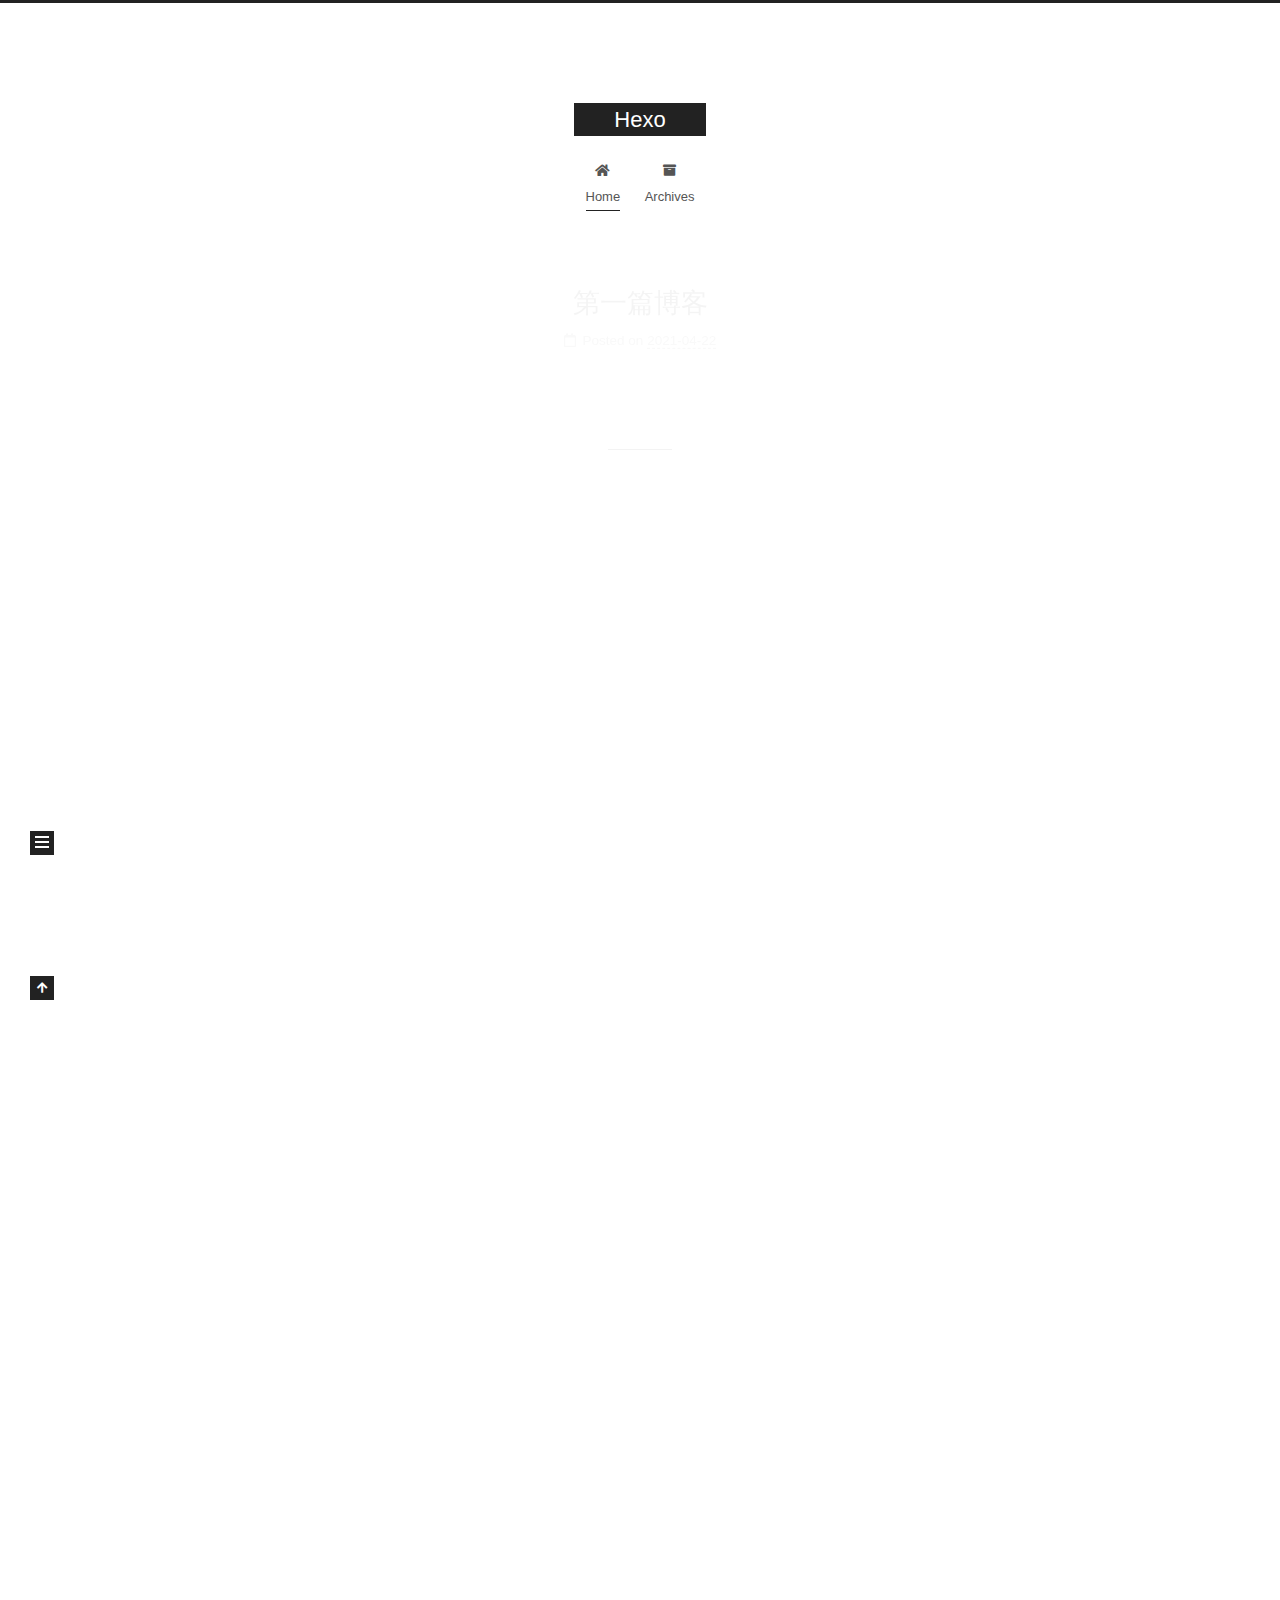
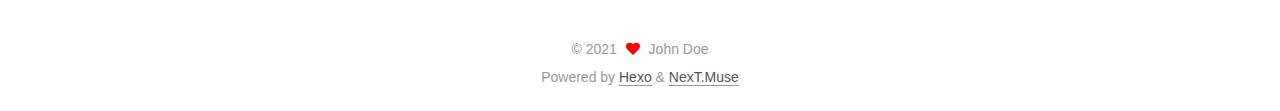
==== commit 430e80e8: "Site updated: 2021-04-22 11:47:48" ====
--- a/index.html
+++ b/index.html
@@ -141,6 +141,63 @@
 
           <div class="content index posts-expand">
             
+      
+  
+  
+  <article itemscope itemtype="http://schema.org/Article" class="post-block" lang="en">
+    <link itemprop="mainEntityOfPage" href="http://example.com/2021/04/22/%E7%AC%AC%E4%B8%80%E7%AF%87%E5%8D%9A%E5%AE%A2/">
+
+    <span hidden itemprop="author" itemscope itemtype="http://schema.org/Person">
+      <meta itemprop="image" content="/images/avatar.gif">
+      <meta itemprop="name" content="John Doe">
+      <meta itemprop="description" content="">
+    </span>
+
+    <span hidden itemprop="publisher" itemscope itemtype="http://schema.org/Organization">
+      <meta itemprop="name" content="Hexo">
+    </span>
+      <header class="post-header">
+        <h2 class="post-title" itemprop="name headline">
+          
+            <a href="/2021/04/22/%E7%AC%AC%E4%B8%80%E7%AF%87%E5%8D%9A%E5%AE%A2/" class="post-title-link" itemprop="url">第一篇博客</a>
+        </h2>
+
+        <div class="post-meta">
+            <span class="post-meta-item">
+              <span class="post-meta-item-icon">
+                <i class="far fa-calendar"></i>
+              </span>
+              <span class="post-meta-item-text">Posted on</span>
+
+              <time title="Created: 2021-04-22 11:31:33" itemprop="dateCreated datePublished" datetime="2021-04-22T11:31:33+08:00">2021-04-22</time>
+            </span>
+
+          
+
+        </div>
+      </header>
+
+    
+    
+    
+    <div class="post-body" itemprop="articleBody">
+
+      
+          
+      
+    </div>
+
+    
+    
+    
+      <footer class="post-footer">
+        <div class="post-eof"></div>
+      </footer>
+  </article>
+  
+  
+  
+
       
   
   
@@ -277,7 +334,7 @@
       <div class="site-state-item site-state-posts">
           <a href="/archives/">
         
-          <span class="site-state-item-count">1</span>
+          <span class="site-state-item-count">2</span>
           <span class="site-state-item-name">posts</span>
         </a>
       </div>
--- a/css/main.css
+++ b/css/main.css
@@ -1168,7 +1168,7 @@
 }
 .links-of-author a::before,
 .links-of-author span.exturl::before {
-  background: #f141ff;
+  background: #dbd4a7;
   border-radius: 50%;
   content: ' ';
   display: inline-block;
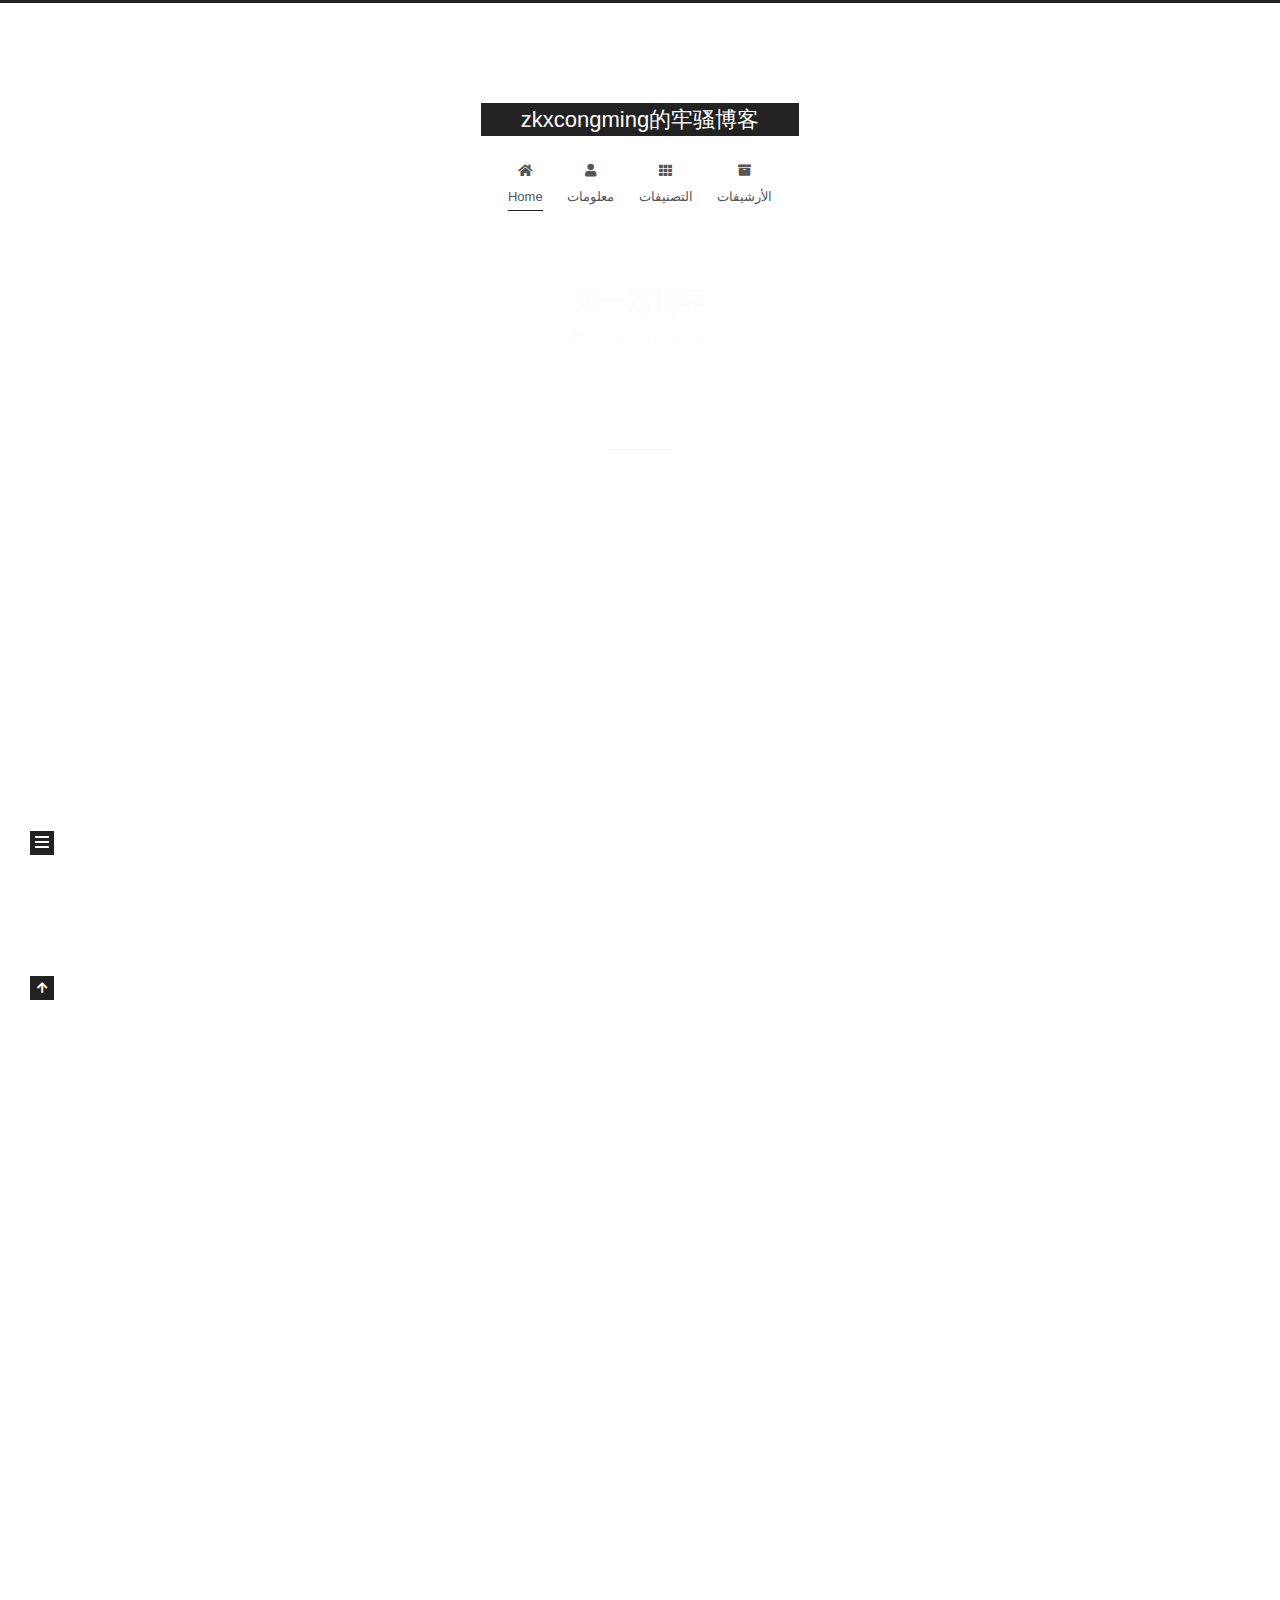
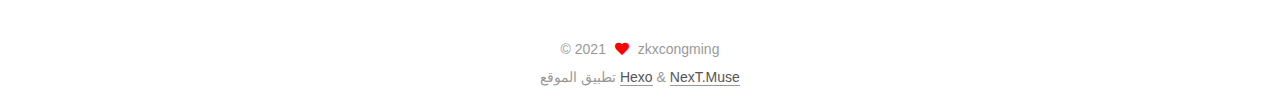
==== commit d365e12c: "Site updated: 2021-04-22 11:53:03" ====
--- a/index.html
+++ b/index.html
@@ -1,5 +1,5 @@
 <!DOCTYPE html>
-<html lang="en">
+<html lang="zh">
 <head>
   <meta charset="UTF-8">
 <meta name="viewport" content="width=device-width, initial-scale=1, maximum-scale=2">
@@ -21,11 +21,11 @@
   </script>
 
   <meta property="og:type" content="website">
-<meta property="og:title" content="Hexo">
+<meta property="og:title" content="zkxcongming的牢骚博客">
 <meta property="og:url" content="http://example.com/index.html">
-<meta property="og:site_name" content="Hexo">
-<meta property="og:locale" content="en_US">
-<meta property="article:author" content="John Doe">
+<meta property="og:site_name" content="zkxcongming的牢骚博客">
+<meta property="og:locale">
+<meta property="article:author" content="zkxcongming">
 <meta name="twitter:card" content="summary">
 
 <link rel="canonical" href="http://example.com/">
@@ -37,11 +37,11 @@
     sidebar: "",
     isHome : true,
     isPost : false,
-    lang   : 'en'
+    lang   : 'zh'
   };
 </script>
 
-  <title>Hexo</title>
+  <title>zkxcongming的牢骚博客</title>
   
 
 
@@ -81,7 +81,7 @@
     <header class="header" itemscope itemtype="http://schema.org/WPHeader">
       <div class="header-inner"><div class="site-brand-container">
   <div class="site-nav-toggle">
-    <div class="toggle" aria-label="Toggle navigation bar">
+    <div class="toggle" aria-label="تشغيل شريط التصفح">
       <span class="toggle-line toggle-line-first"></span>
       <span class="toggle-line toggle-line-middle"></span>
       <span class="toggle-line toggle-line-last"></span>
@@ -92,7 +92,7 @@
 
     <a href="/" class="brand" rel="start">
       <span class="logo-line-before"><i></i></span>
-      <h1 class="site-title">Hexo</h1>
+      <h1 class="site-title">zkxcongming的牢骚博客</h1>
       <span class="logo-line-after"><i></i></span>
     </a>
   </div>
@@ -113,9 +113,19 @@
     <a href="/" rel="section"><i class="fa fa-home fa-fw"></i>Home</a>
 
   </li>
+        <li class="menu-item menu-item-about">
+
+    <a href="/about/" rel="section"><i class="fa fa-user fa-fw"></i>معلومات</a>
+
+  </li>
+        <li class="menu-item menu-item-categories">
+
+    <a href="/categories/" rel="section"><i class="fa fa-th fa-fw"></i>التصنيفات</a>
+
+  </li>
         <li class="menu-item menu-item-archives">
 
-    <a href="/archives/" rel="section"><i class="fa fa-archive fa-fw"></i>Archives</a>
+    <a href="/archives/" rel="section"><i class="fa fa-archive fa-fw"></i>الأرشيفات</a>
 
   </li>
   </ul>
@@ -144,17 +154,17 @@
       
   
   
-  <article itemscope itemtype="http://schema.org/Article" class="post-block" lang="en">
+  <article itemscope itemtype="http://schema.org/Article" class="post-block" lang="zh">
     <link itemprop="mainEntityOfPage" href="http://example.com/2021/04/22/%E7%AC%AC%E4%B8%80%E7%AF%87%E5%8D%9A%E5%AE%A2/">
 
     <span hidden itemprop="author" itemscope itemtype="http://schema.org/Person">
       <meta itemprop="image" content="/images/avatar.gif">
-      <meta itemprop="name" content="John Doe">
+      <meta itemprop="name" content="zkxcongming">
       <meta itemprop="description" content="">
     </span>
 
     <span hidden itemprop="publisher" itemscope itemtype="http://schema.org/Organization">
-      <meta itemprop="name" content="Hexo">
+      <meta itemprop="name" content="zkxcongming的牢骚博客">
     </span>
       <header class="post-header">
         <h2 class="post-title" itemprop="name headline">
@@ -167,9 +177,9 @@
               <span class="post-meta-item-icon">
                 <i class="far fa-calendar"></i>
               </span>
-              <span class="post-meta-item-text">Posted on</span>
-
-              <time title="Created: 2021-04-22 11:31:33" itemprop="dateCreated datePublished" datetime="2021-04-22T11:31:33+08:00">2021-04-22</time>
+              <span class="post-meta-item-text">نُشر في</span>
+
+              <time title="أُنشأ: 2021-04-22 11:31:33" itemprop="dateCreated datePublished" datetime="2021-04-22T11:31:33+08:00">2021-04-22</time>
             </span>
 
           
@@ -201,17 +211,17 @@
       
   
   
-  <article itemscope itemtype="http://schema.org/Article" class="post-block" lang="en">
+  <article itemscope itemtype="http://schema.org/Article" class="post-block" lang="zh">
     <link itemprop="mainEntityOfPage" href="http://example.com/2021/04/21/hello-world/">
 
     <span hidden itemprop="author" itemscope itemtype="http://schema.org/Person">
       <meta itemprop="image" content="/images/avatar.gif">
-      <meta itemprop="name" content="John Doe">
+      <meta itemprop="name" content="zkxcongming">
       <meta itemprop="description" content="">
     </span>
 
     <span hidden itemprop="publisher" itemscope itemtype="http://schema.org/Organization">
-      <meta itemprop="name" content="Hexo">
+      <meta itemprop="name" content="zkxcongming的牢骚博客">
     </span>
       <header class="post-header">
         <h2 class="post-title" itemprop="name headline">
@@ -224,9 +234,9 @@
               <span class="post-meta-item-icon">
                 <i class="far fa-calendar"></i>
               </span>
-              <span class="post-meta-item-text">Posted on</span>
-
-              <time title="Created: 2021-04-21 21:35:17" itemprop="dateCreated datePublished" datetime="2021-04-21T21:35:17+08:00">2021-04-21</time>
+              <span class="post-meta-item-text">نُشر في</span>
+
+              <time title="أُنشأ: 2021-04-21 21:35:17" itemprop="dateCreated datePublished" datetime="2021-04-21T21:35:17+08:00">2021-04-21</time>
             </span>
 
           
@@ -312,10 +322,10 @@
 
       <ul class="sidebar-nav motion-element">
         <li class="sidebar-nav-toc">
-          Table of Contents
+          المحتويات
         </li>
         <li class="sidebar-nav-overview">
-          Overview
+          عام
         </li>
       </ul>
 
@@ -326,7 +336,7 @@
 
       <div class="site-overview-wrap sidebar-panel">
         <div class="site-author motion-element" itemprop="author" itemscope itemtype="http://schema.org/Person">
-  <p class="site-author-name" itemprop="name">John Doe</p>
+  <p class="site-author-name" itemprop="name">zkxcongming</p>
   <div class="site-description" itemprop="description"></div>
 </div>
 <div class="site-state-wrap motion-element">
@@ -335,7 +345,7 @@
           <a href="/archives/">
         
           <span class="site-state-item-count">2</span>
-          <span class="site-state-item-name">posts</span>
+          <span class="site-state-item-name">المقالات</span>
         </a>
       </div>
   </nav>
@@ -366,9 +376,9 @@
   <span class="with-love">
     <i class="fa fa-heart"></i>
   </span>
-  <span class="author" itemprop="copyrightHolder">John Doe</span>
+  <span class="author" itemprop="copyrightHolder">zkxcongming</span>
 </div>
-  <div class="powered-by">Powered by <a href="https://hexo.io/" class="theme-link" rel="noopener" target="_blank">Hexo</a> & <a href="https://muse.theme-next.org/" class="theme-link" rel="noopener" target="_blank">NexT.Muse</a>
+  <div class="powered-by">تطبيق الموقع <a href="https://hexo.io/" class="theme-link" rel="noopener" target="_blank">Hexo</a> & <a href="https://muse.theme-next.org/" class="theme-link" rel="noopener" target="_blank">NexT.Muse</a>
   </div>
 
         
--- a/css/main.css
+++ b/css/main.css
@@ -1168,7 +1168,7 @@
 }
 .links-of-author a::before,
 .links-of-author span.exturl::before {
-  background: #dbd4a7;
+  background: #1ad082;
   border-radius: 50%;
   content: ' ';
   display: inline-block;
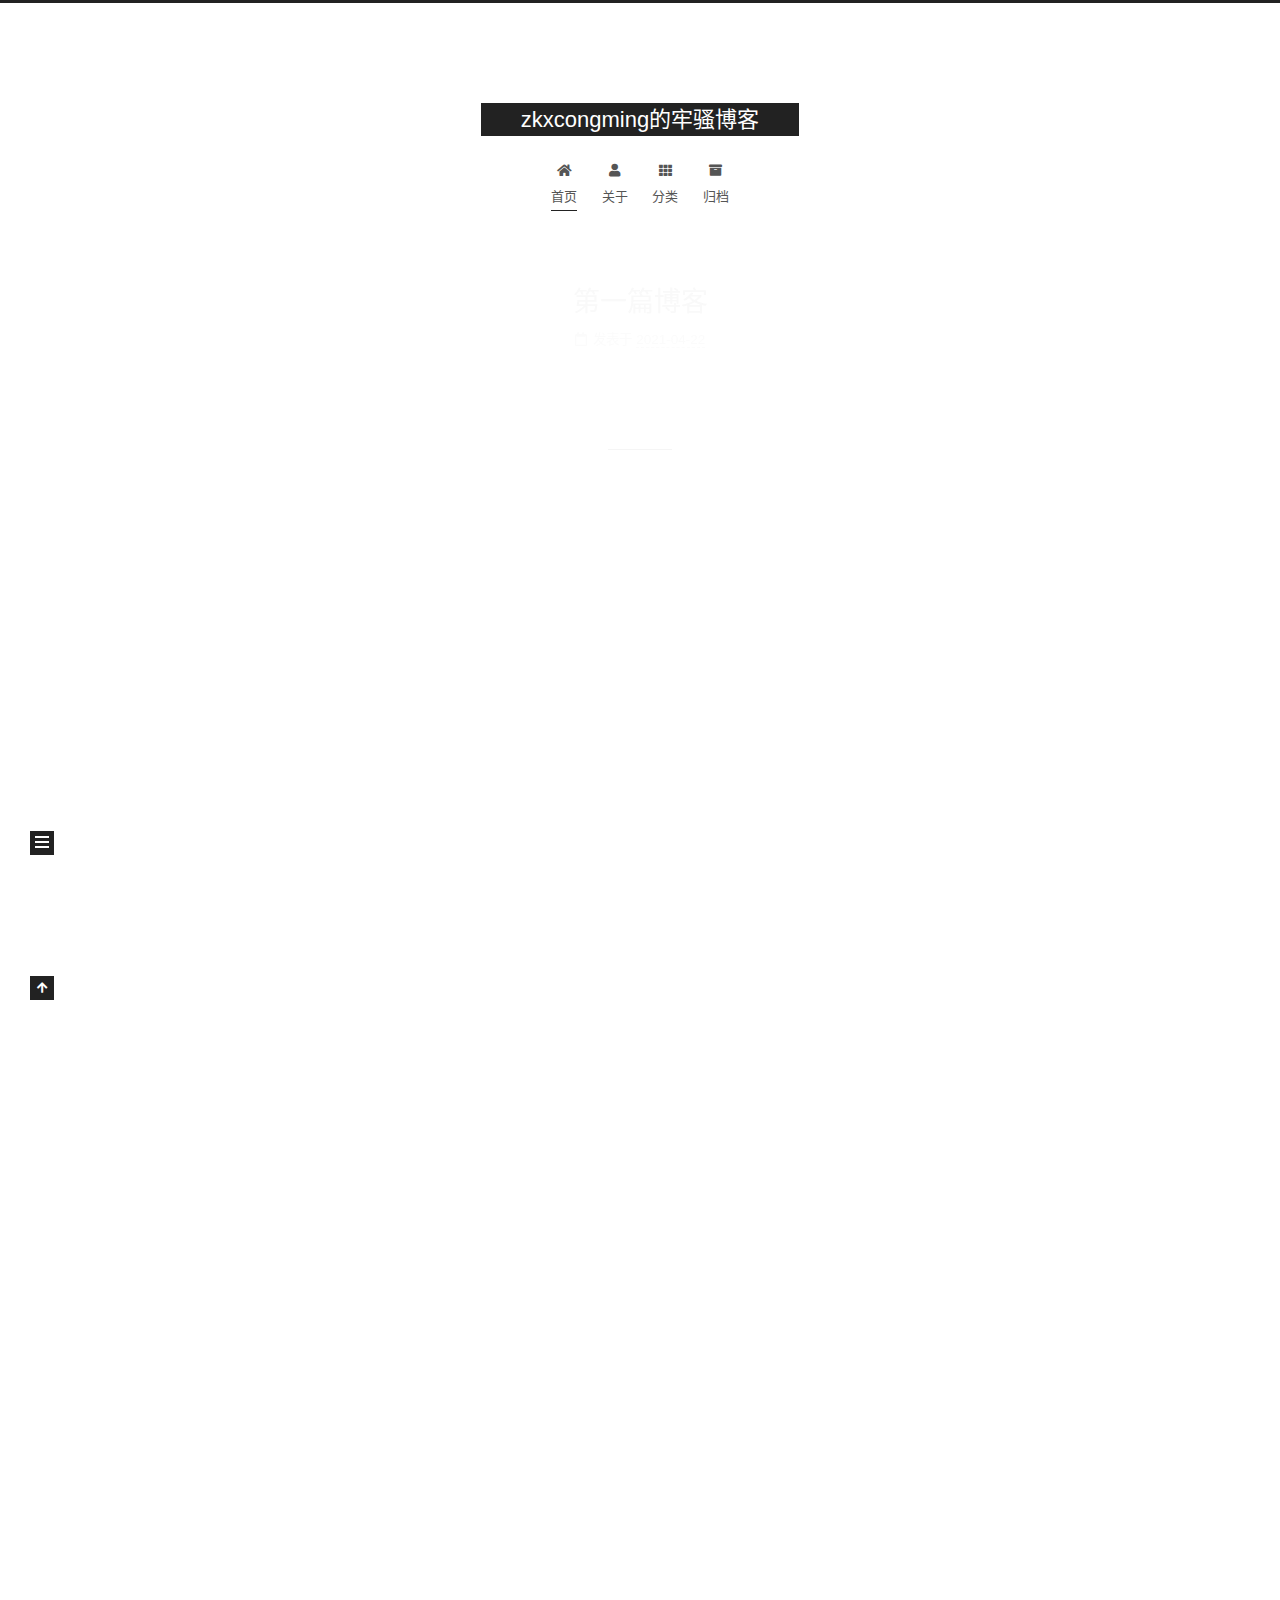
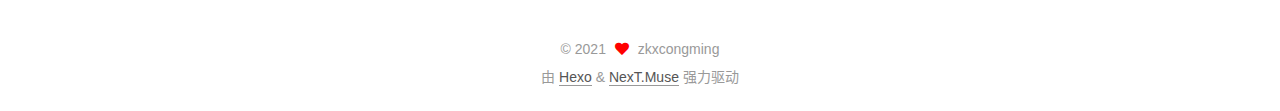
==== commit 33db589c: "Site updated: 2021-04-22 11:59:06" ====
--- a/index.html
+++ b/index.html
@@ -1,5 +1,5 @@
 <!DOCTYPE html>
-<html lang="zh">
+<html lang="zh-CN">
 <head>
   <meta charset="UTF-8">
 <meta name="viewport" content="width=device-width, initial-scale=1, maximum-scale=2">
@@ -24,7 +24,7 @@
 <meta property="og:title" content="zkxcongming的牢骚博客">
 <meta property="og:url" content="http://example.com/index.html">
 <meta property="og:site_name" content="zkxcongming的牢骚博客">
-<meta property="og:locale">
+<meta property="og:locale" content="zh_CN">
 <meta property="article:author" content="zkxcongming">
 <meta name="twitter:card" content="summary">
 
@@ -37,7 +37,7 @@
     sidebar: "",
     isHome : true,
     isPost : false,
-    lang   : 'zh'
+    lang   : 'zh-CN'
   };
 </script>
 
@@ -81,7 +81,7 @@
     <header class="header" itemscope itemtype="http://schema.org/WPHeader">
       <div class="header-inner"><div class="site-brand-container">
   <div class="site-nav-toggle">
-    <div class="toggle" aria-label="تشغيل شريط التصفح">
+    <div class="toggle" aria-label="切换导航栏">
       <span class="toggle-line toggle-line-first"></span>
       <span class="toggle-line toggle-line-middle"></span>
       <span class="toggle-line toggle-line-last"></span>
@@ -110,22 +110,22 @@
   <ul id="menu" class="main-menu menu">
         <li class="menu-item menu-item-home">
 
-    <a href="/" rel="section"><i class="fa fa-home fa-fw"></i>Home</a>
+    <a href="/" rel="section"><i class="fa fa-home fa-fw"></i>首页</a>
 
   </li>
         <li class="menu-item menu-item-about">
 
-    <a href="/about/" rel="section"><i class="fa fa-user fa-fw"></i>معلومات</a>
+    <a href="/about/" rel="section"><i class="fa fa-user fa-fw"></i>关于</a>
 
   </li>
         <li class="menu-item menu-item-categories">
 
-    <a href="/categories/" rel="section"><i class="fa fa-th fa-fw"></i>التصنيفات</a>
+    <a href="/categories/" rel="section"><i class="fa fa-th fa-fw"></i>分类</a>
 
   </li>
         <li class="menu-item menu-item-archives">
 
-    <a href="/archives/" rel="section"><i class="fa fa-archive fa-fw"></i>الأرشيفات</a>
+    <a href="/archives/" rel="section"><i class="fa fa-archive fa-fw"></i>归档</a>
 
   </li>
   </ul>
@@ -154,7 +154,7 @@
       
   
   
-  <article itemscope itemtype="http://schema.org/Article" class="post-block" lang="zh">
+  <article itemscope itemtype="http://schema.org/Article" class="post-block" lang="zh-CN">
     <link itemprop="mainEntityOfPage" href="http://example.com/2021/04/22/%E7%AC%AC%E4%B8%80%E7%AF%87%E5%8D%9A%E5%AE%A2/">
 
     <span hidden itemprop="author" itemscope itemtype="http://schema.org/Person">
@@ -177,9 +177,9 @@
               <span class="post-meta-item-icon">
                 <i class="far fa-calendar"></i>
               </span>
-              <span class="post-meta-item-text">نُشر في</span>
-
-              <time title="أُنشأ: 2021-04-22 11:31:33" itemprop="dateCreated datePublished" datetime="2021-04-22T11:31:33+08:00">2021-04-22</time>
+              <span class="post-meta-item-text">发表于</span>
+
+              <time title="创建时间：2021-04-22 11:31:33" itemprop="dateCreated datePublished" datetime="2021-04-22T11:31:33+08:00">2021-04-22</time>
             </span>
 
           
@@ -211,7 +211,7 @@
       
   
   
-  <article itemscope itemtype="http://schema.org/Article" class="post-block" lang="zh">
+  <article itemscope itemtype="http://schema.org/Article" class="post-block" lang="zh-CN">
     <link itemprop="mainEntityOfPage" href="http://example.com/2021/04/21/hello-world/">
 
     <span hidden itemprop="author" itemscope itemtype="http://schema.org/Person">
@@ -234,9 +234,9 @@
               <span class="post-meta-item-icon">
                 <i class="far fa-calendar"></i>
               </span>
-              <span class="post-meta-item-text">نُشر في</span>
-
-              <time title="أُنشأ: 2021-04-21 21:35:17" itemprop="dateCreated datePublished" datetime="2021-04-21T21:35:17+08:00">2021-04-21</time>
+              <span class="post-meta-item-text">发表于</span>
+
+              <time title="创建时间：2021-04-21 21:35:17" itemprop="dateCreated datePublished" datetime="2021-04-21T21:35:17+08:00">2021-04-21</time>
             </span>
 
           
@@ -322,10 +322,10 @@
 
       <ul class="sidebar-nav motion-element">
         <li class="sidebar-nav-toc">
-          المحتويات
+          文章目录
         </li>
         <li class="sidebar-nav-overview">
-          عام
+          站点概览
         </li>
       </ul>
 
@@ -345,7 +345,7 @@
           <a href="/archives/">
         
           <span class="site-state-item-count">2</span>
-          <span class="site-state-item-name">المقالات</span>
+          <span class="site-state-item-name">日志</span>
         </a>
       </div>
   </nav>
@@ -378,7 +378,7 @@
   </span>
   <span class="author" itemprop="copyrightHolder">zkxcongming</span>
 </div>
-  <div class="powered-by">تطبيق الموقع <a href="https://hexo.io/" class="theme-link" rel="noopener" target="_blank">Hexo</a> & <a href="https://muse.theme-next.org/" class="theme-link" rel="noopener" target="_blank">NexT.Muse</a>
+  <div class="powered-by">由 <a href="https://hexo.io/" class="theme-link" rel="noopener" target="_blank">Hexo</a> & <a href="https://muse.theme-next.org/" class="theme-link" rel="noopener" target="_blank">NexT.Muse</a> 强力驱动
   </div>
 
         
--- a/css/main.css
+++ b/css/main.css
@@ -1168,7 +1168,7 @@
 }
 .links-of-author a::before,
 .links-of-author span.exturl::before {
-  background: #1ad082;
+  background: #6ac716;
   border-radius: 50%;
   content: ' ';
   display: inline-block;
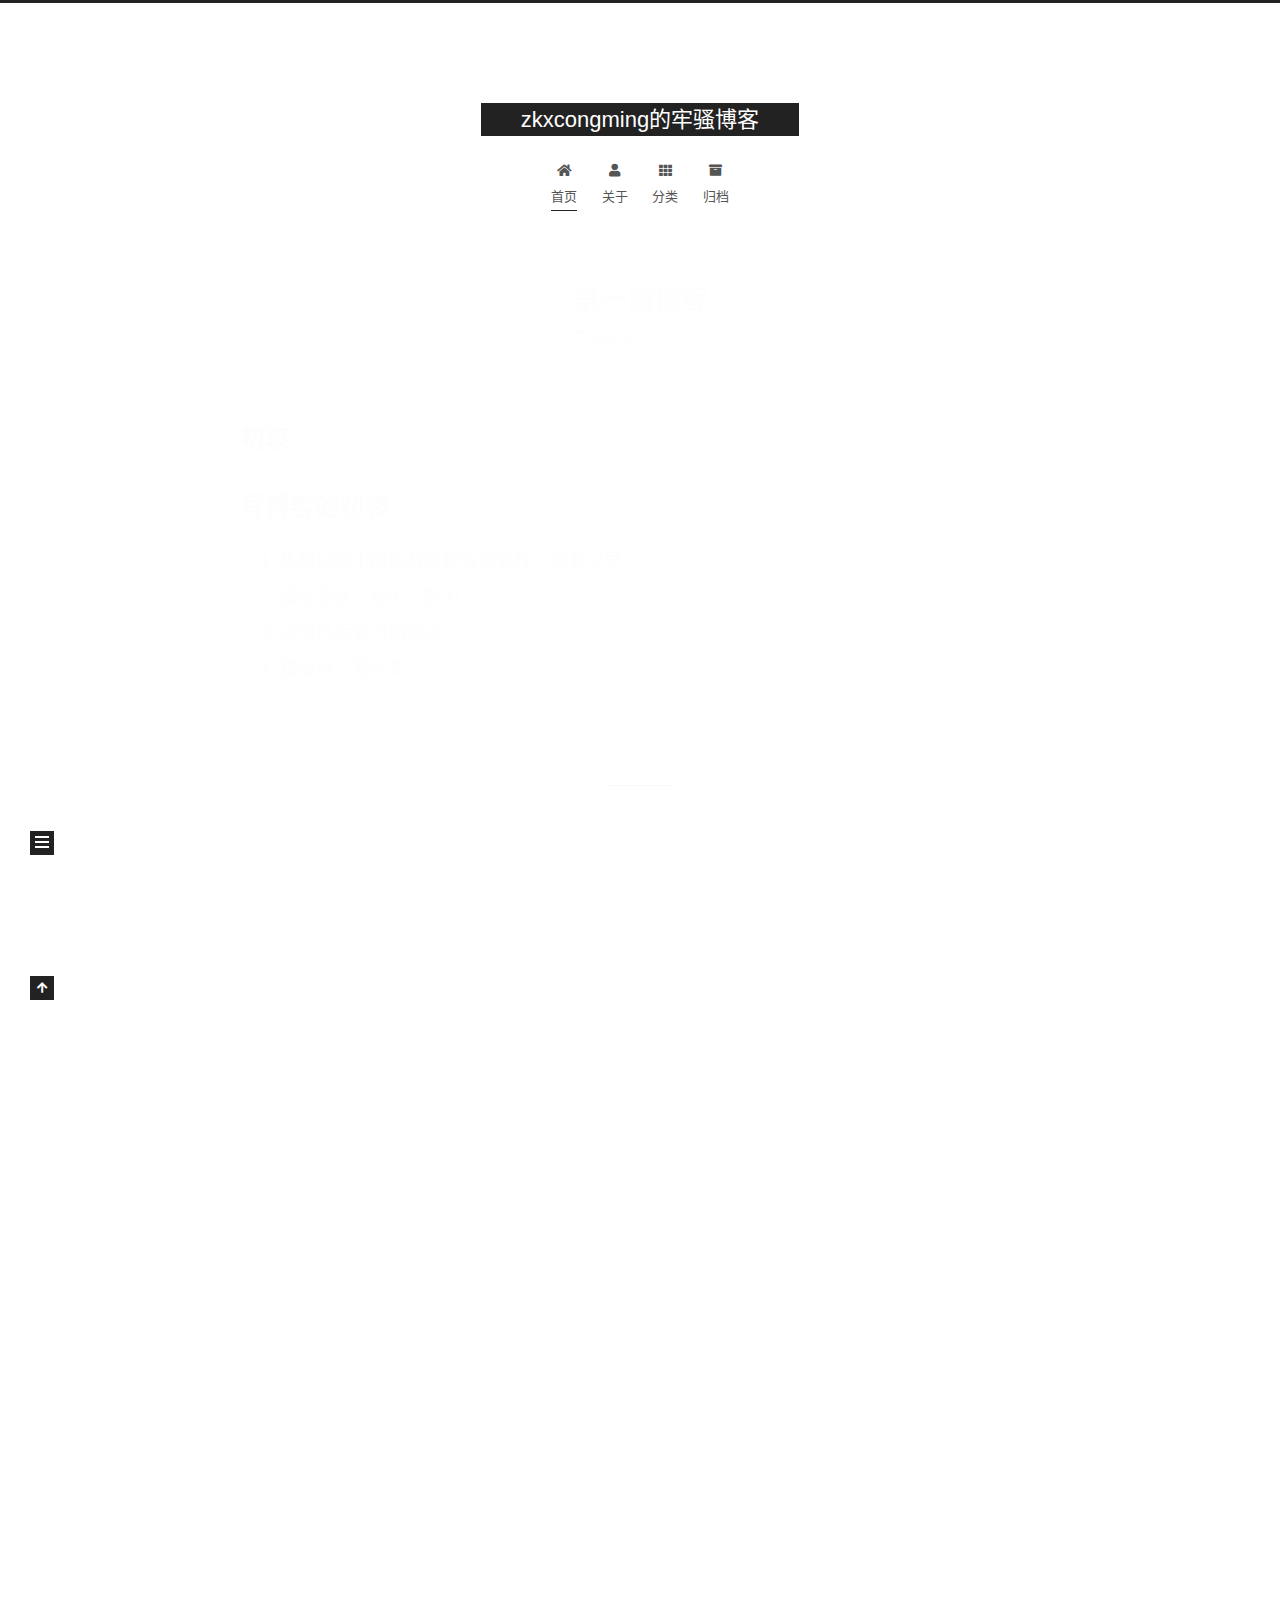
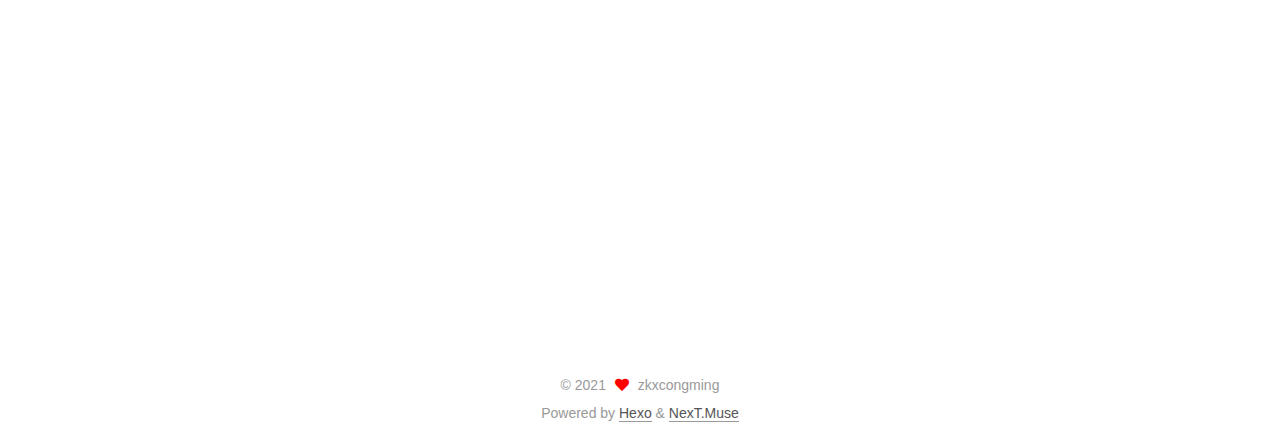
==== commit a39518d2: "Site updated: 2021-04-22 16:29:33" ====
--- a/index.html
+++ b/index.html
@@ -178,8 +178,9 @@
                 <i class="far fa-calendar"></i>
               </span>
               <span class="post-meta-item-text">发表于</span>
-
-              <time title="创建时间：2021-04-22 11:31:33" itemprop="dateCreated datePublished" datetime="2021-04-22T11:31:33+08:00">2021-04-22</time>
+              
+
+              <time title="创建时间：2021-04-22 11:31:33 / 修改时间：16:29:22" itemprop="dateCreated datePublished" datetime="2021-04-22T11:31:33+08:00">2021-04-22</time>
             </span>
 
           
@@ -193,7 +194,13 @@
     <div class="post-body" itemprop="articleBody">
 
       
-          
+          <h2 id="初衷"><a href="#初衷" class="headerlink" title="初衷"></a>初衷</h2><h2 id="写博客的初衷"><a href="#写博客的初衷" class="headerlink" title="写博客的初衷"></a>写博客的初衷</h2><ol>
+<li>炼丹过程中的坑有时候会反复踩，需要记录；</li>
+<li>锻炼表达（输出）能力；</li>
+<li>方便日后复习知识点；</li>
+<li>督促自己看论文。</li>
+</ol>
+
       
     </div>
 
@@ -378,7 +385,7 @@
   </span>
   <span class="author" itemprop="copyrightHolder">zkxcongming</span>
 </div>
-  <div class="powered-by">由 <a href="https://hexo.io/" class="theme-link" rel="noopener" target="_blank">Hexo</a> & <a href="https://muse.theme-next.org/" class="theme-link" rel="noopener" target="_blank">NexT.Muse</a> 强力驱动
+  <div class="powered-by">Powered by <a href="https://hexo.io/" class="theme-link" rel="noopener" target="_blank">Hexo</a> & <a href="https://muse.theme-next.org/" class="theme-link" rel="noopener" target="_blank">NexT.Muse</a>
   </div>
 
         
--- a/css/main.css
+++ b/css/main.css
@@ -1168,7 +1168,7 @@
 }
 .links-of-author a::before,
 .links-of-author span.exturl::before {
-  background: #6ac716;
+  background: #2ebeff;
   border-radius: 50%;
   content: ' ';
   display: inline-block;
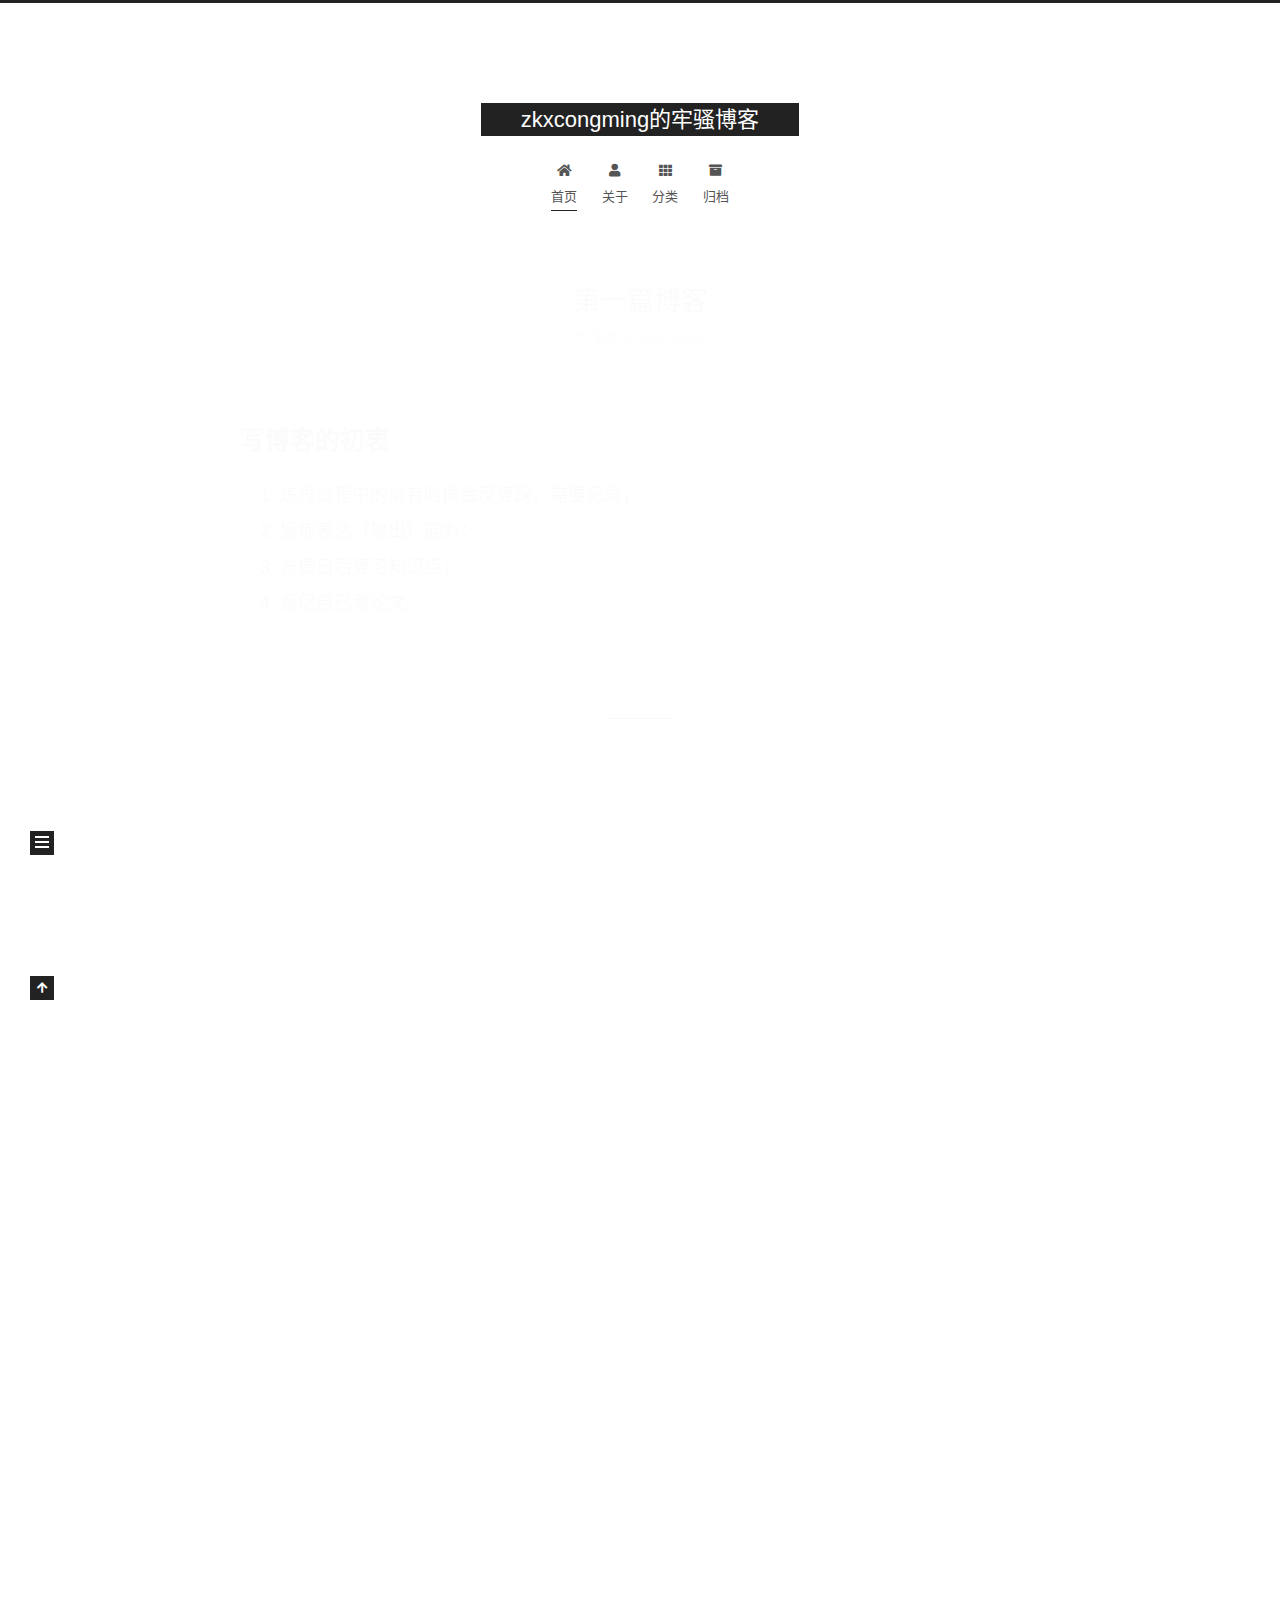
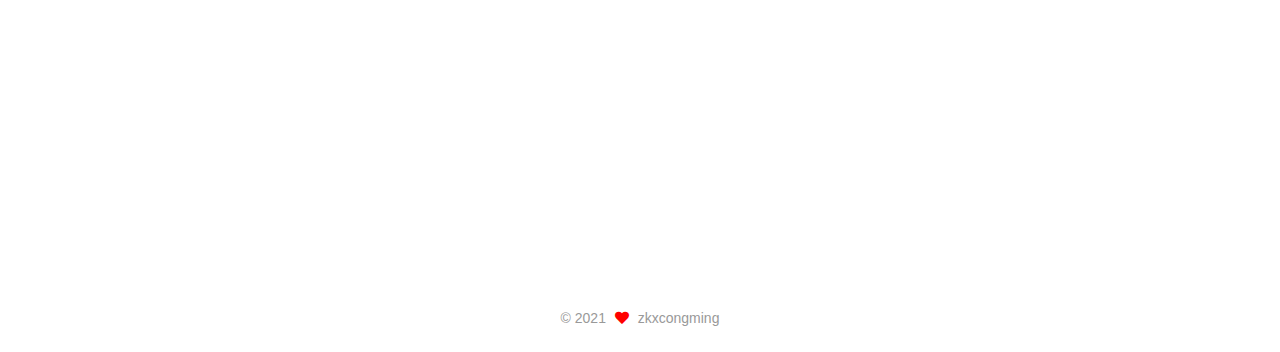
==== commit ba697f3a: "Site updated: 2021-04-22 16:37:46" ====
--- a/index.html
+++ b/index.html
@@ -180,7 +180,7 @@
               <span class="post-meta-item-text">发表于</span>
               
 
-              <time title="创建时间：2021-04-22 11:31:33 / 修改时间：16:29:22" itemprop="dateCreated datePublished" datetime="2021-04-22T11:31:33+08:00">2021-04-22</time>
+              <time title="创建时间：2021-04-22 11:31:33 / 修改时间：16:31:16" itemprop="dateCreated datePublished" datetime="2021-04-22T11:31:33+08:00">2021-04-22</time>
             </span>
 
           
@@ -194,7 +194,7 @@
     <div class="post-body" itemprop="articleBody">
 
       
-          <h2 id="初衷"><a href="#初衷" class="headerlink" title="初衷"></a>初衷</h2><h2 id="写博客的初衷"><a href="#写博客的初衷" class="headerlink" title="写博客的初衷"></a>写博客的初衷</h2><ol>
+          <h2 id="写博客的初衷"><a href="#写博客的初衷" class="headerlink" title="写博客的初衷"></a>写博客的初衷</h2><ol>
 <li>炼丹过程中的坑有时候会反复踩，需要记录；</li>
 <li>锻炼表达（输出）能力；</li>
 <li>方便日后复习知识点；</li>
@@ -385,8 +385,6 @@
   </span>
   <span class="author" itemprop="copyrightHolder">zkxcongming</span>
 </div>
-  <div class="powered-by">Powered by <a href="https://hexo.io/" class="theme-link" rel="noopener" target="_blank">Hexo</a> & <a href="https://muse.theme-next.org/" class="theme-link" rel="noopener" target="_blank">NexT.Muse</a>
-  </div>
 
         
 
--- a/css/main.css
+++ b/css/main.css
@@ -1168,7 +1168,7 @@
 }
 .links-of-author a::before,
 .links-of-author span.exturl::before {
-  background: #2ebeff;
+  background: #f4c847;
   border-radius: 50%;
   content: ' ';
   display: inline-block;
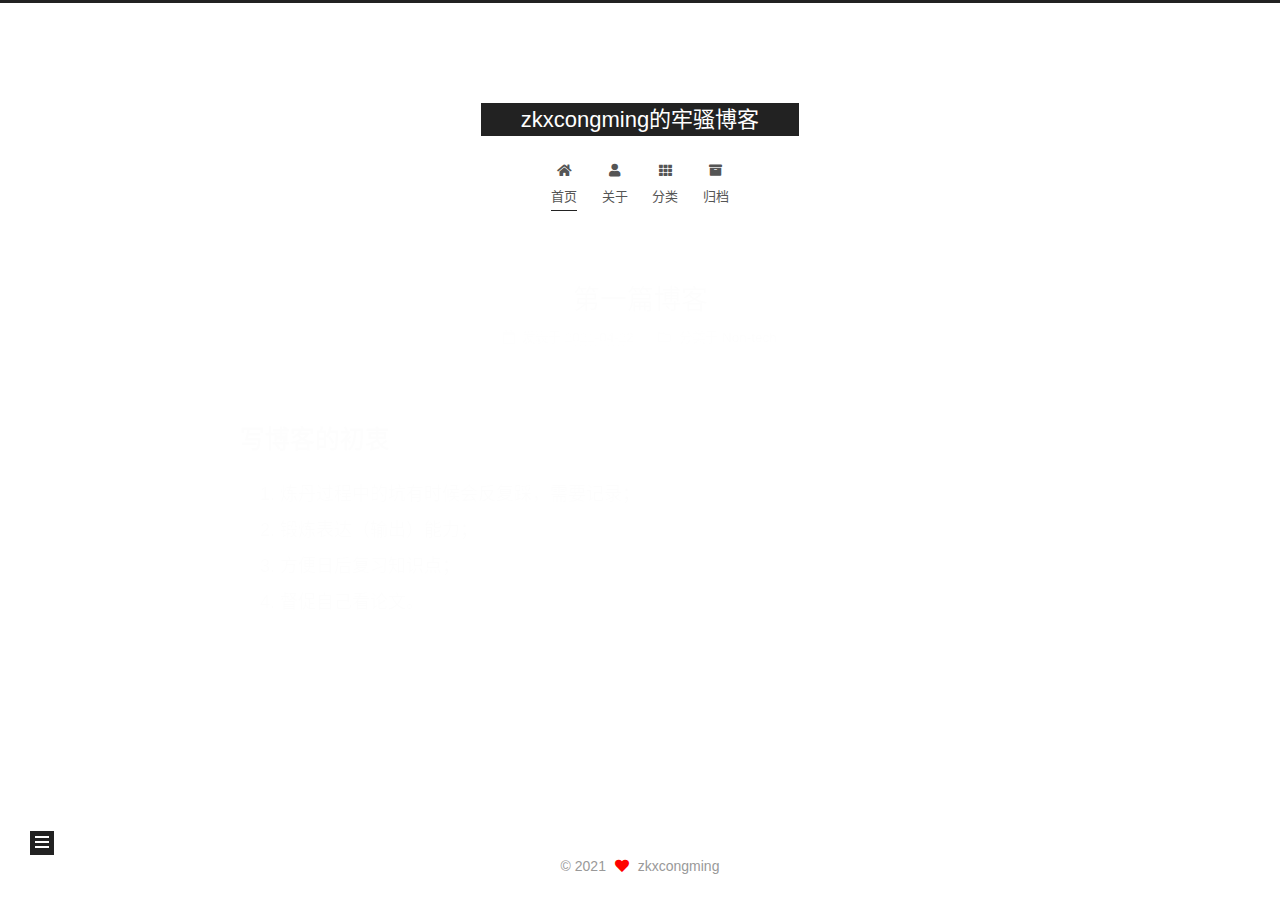
==== commit db59a115: "Site updated: 2021-04-22 16:58:13" ====
--- a/index.html
+++ b/index.html
@@ -180,7 +180,16 @@
               <span class="post-meta-item-text">发表于</span>
               
 
-              <time title="创建时间：2021-04-22 11:31:33 / 修改时间：16:31:16" itemprop="dateCreated datePublished" datetime="2021-04-22T11:31:33+08:00">2021-04-22</time>
+              <time title="创建时间：2021-04-22 11:31:33 / 修改时间：16:52:50" itemprop="dateCreated datePublished" datetime="2021-04-22T11:31:33+08:00">2021-04-22</time>
+            </span>
+            <span class="post-meta-item">
+              <span class="post-meta-item-icon">
+                <i class="far fa-folder"></i>
+              </span>
+              <span class="post-meta-item-text">分类于</span>
+                <span itemprop="about" itemscope itemtype="http://schema.org/Thing">
+                  <a href="/categories/Non-tech/" itemprop="url" rel="index"><span itemprop="name">Non-tech</span></a>
+                </span>
             </span>
 
           
@@ -200,76 +209,6 @@
 <li>方便日后复习知识点；</li>
 <li>督促自己看论文。</li>
 </ol>
-
-      
-    </div>
-
-    
-    
-    
-      <footer class="post-footer">
-        <div class="post-eof"></div>
-      </footer>
-  </article>
-  
-  
-  
-
-      
-  
-  
-  <article itemscope itemtype="http://schema.org/Article" class="post-block" lang="zh-CN">
-    <link itemprop="mainEntityOfPage" href="http://example.com/2021/04/21/hello-world/">
-
-    <span hidden itemprop="author" itemscope itemtype="http://schema.org/Person">
-      <meta itemprop="image" content="/images/avatar.gif">
-      <meta itemprop="name" content="zkxcongming">
-      <meta itemprop="description" content="">
-    </span>
-
-    <span hidden itemprop="publisher" itemscope itemtype="http://schema.org/Organization">
-      <meta itemprop="name" content="zkxcongming的牢骚博客">
-    </span>
-      <header class="post-header">
-        <h2 class="post-title" itemprop="name headline">
-          
-            <a href="/2021/04/21/hello-world/" class="post-title-link" itemprop="url">Hello World</a>
-        </h2>
-
-        <div class="post-meta">
-            <span class="post-meta-item">
-              <span class="post-meta-item-icon">
-                <i class="far fa-calendar"></i>
-              </span>
-              <span class="post-meta-item-text">发表于</span>
-
-              <time title="创建时间：2021-04-21 21:35:17" itemprop="dateCreated datePublished" datetime="2021-04-21T21:35:17+08:00">2021-04-21</time>
-            </span>
-
-          
-
-        </div>
-      </header>
-
-    
-    
-    
-    <div class="post-body" itemprop="articleBody">
-
-      
-          <p>Welcome to <a target="_blank" rel="noopener" href="https://hexo.io/">Hexo</a>! This is your very first post. Check <a target="_blank" rel="noopener" href="https://hexo.io/docs/">documentation</a> for more info. If you get any problems when using Hexo, you can find the answer in <a target="_blank" rel="noopener" href="https://hexo.io/docs/troubleshooting.html">troubleshooting</a> or you can ask me on <a target="_blank" rel="noopener" href="https://github.com/hexojs/hexo/issues">GitHub</a>.</p>
-<h2 id="Quick-Start"><a href="#Quick-Start" class="headerlink" title="Quick Start"></a>Quick Start</h2><h3 id="Create-a-new-post"><a href="#Create-a-new-post" class="headerlink" title="Create a new post"></a>Create a new post</h3><figure class="highlight bash"><table><tr><td class="gutter"><pre><span class="line">1</span><br></pre></td><td class="code"><pre><span class="line">$ hexo new <span class="string">&quot;My New Post&quot;</span></span><br></pre></td></tr></table></figure>
-
-<p>More info: <a target="_blank" rel="noopener" href="https://hexo.io/docs/writing.html">Writing</a></p>
-<h3 id="Run-server"><a href="#Run-server" class="headerlink" title="Run server"></a>Run server</h3><figure class="highlight bash"><table><tr><td class="gutter"><pre><span class="line">1</span><br></pre></td><td class="code"><pre><span class="line">$ hexo server</span><br></pre></td></tr></table></figure>
-
-<p>More info: <a target="_blank" rel="noopener" href="https://hexo.io/docs/server.html">Server</a></p>
-<h3 id="Generate-static-files"><a href="#Generate-static-files" class="headerlink" title="Generate static files"></a>Generate static files</h3><figure class="highlight bash"><table><tr><td class="gutter"><pre><span class="line">1</span><br></pre></td><td class="code"><pre><span class="line">$ hexo generate</span><br></pre></td></tr></table></figure>
-
-<p>More info: <a target="_blank" rel="noopener" href="https://hexo.io/docs/generating.html">Generating</a></p>
-<h3 id="Deploy-to-remote-sites"><a href="#Deploy-to-remote-sites" class="headerlink" title="Deploy to remote sites"></a>Deploy to remote sites</h3><figure class="highlight bash"><table><tr><td class="gutter"><pre><span class="line">1</span><br></pre></td><td class="code"><pre><span class="line">$ hexo deploy</span><br></pre></td></tr></table></figure>
-
-<p>More info: <a target="_blank" rel="noopener" href="https://hexo.io/docs/one-command-deployment.html">Deployment</a></p>
 
       
     </div>
@@ -351,9 +290,15 @@
       <div class="site-state-item site-state-posts">
           <a href="/archives/">
         
-          <span class="site-state-item-count">2</span>
+          <span class="site-state-item-count">1</span>
           <span class="site-state-item-name">日志</span>
         </a>
+      </div>
+      <div class="site-state-item site-state-categories">
+            <a href="/categories/">
+          
+        <span class="site-state-item-count">1</span>
+        <span class="site-state-item-name">分类</span></a>
       </div>
   </nav>
 </div>
--- a/css/main.css
+++ b/css/main.css
@@ -1168,7 +1168,7 @@
 }
 .links-of-author a::before,
 .links-of-author span.exturl::before {
-  background: #f4c847;
+  background: #71ac59;
   border-radius: 50%;
   content: ' ';
   display: inline-block;
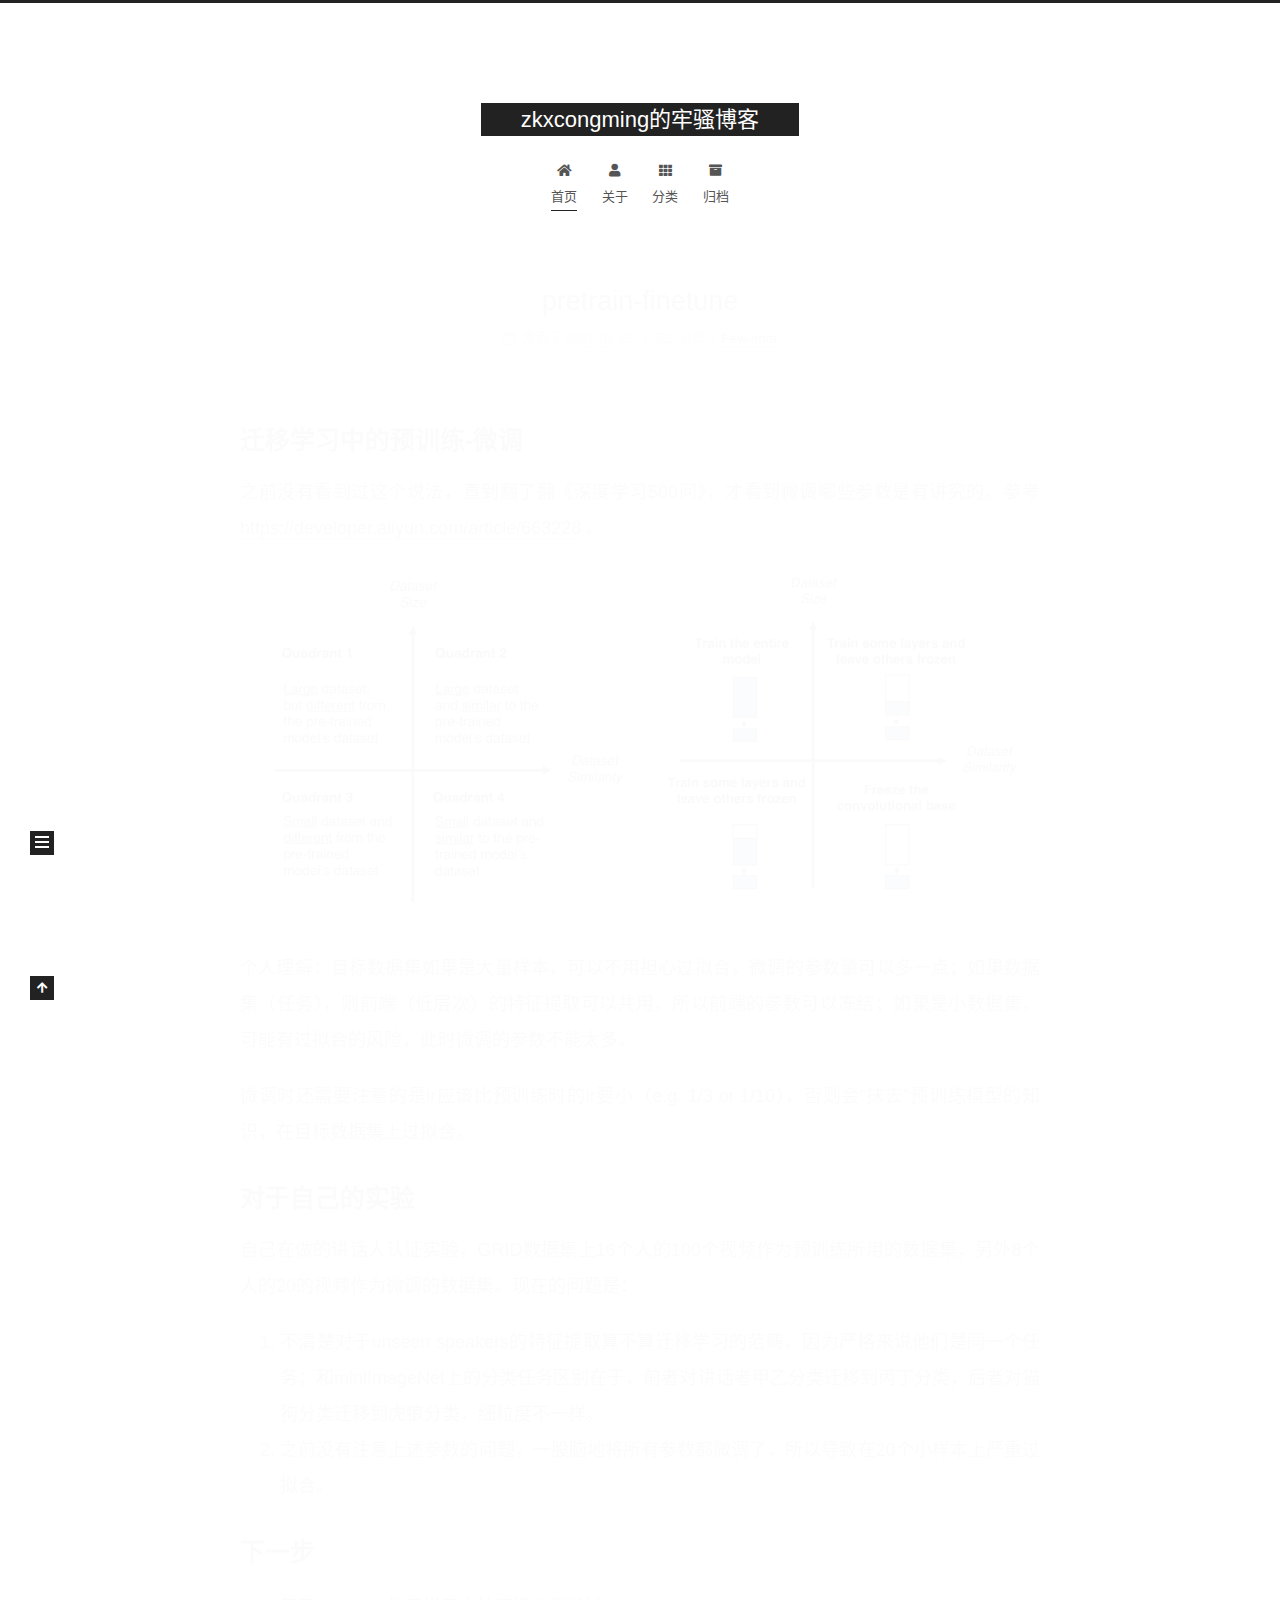
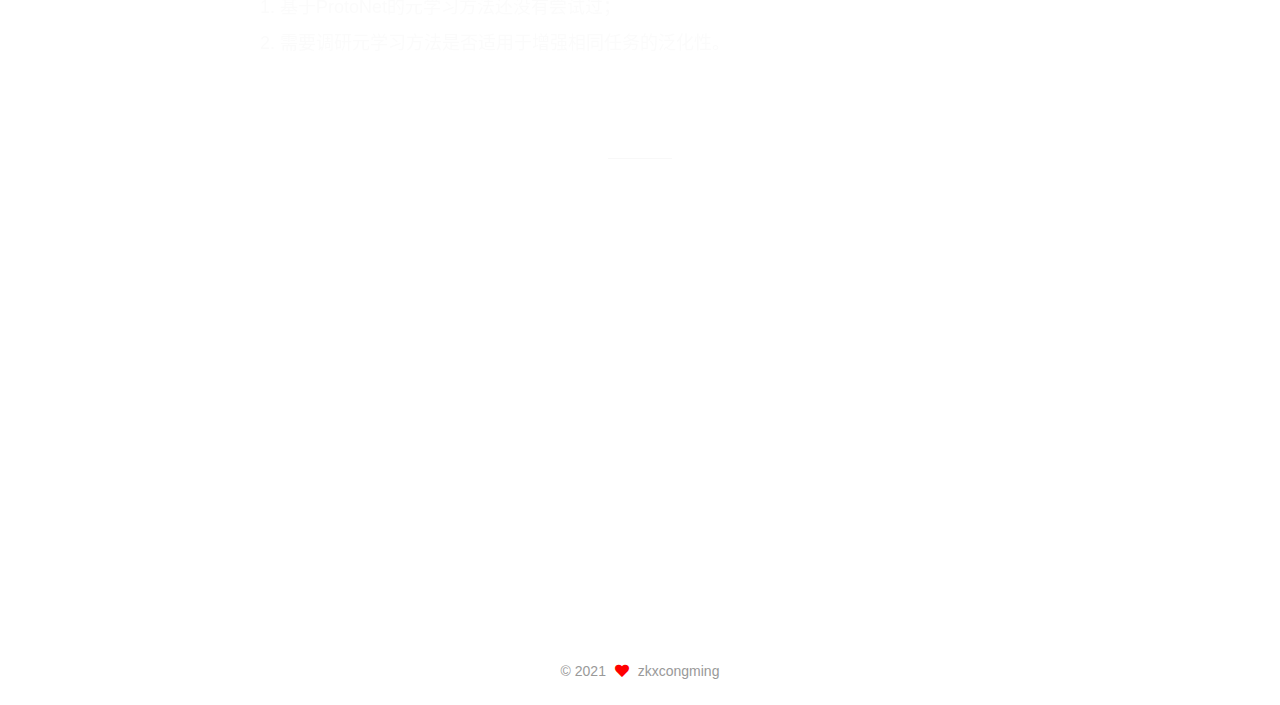
==== commit 3896cc98: "Site updated: 2021-04-26 20:17:38" ====
--- a/index.html
+++ b/index.html
@@ -151,6 +151,87 @@
 
           <div class="content index posts-expand">
             
+      
+  
+  
+  <article itemscope itemtype="http://schema.org/Article" class="post-block" lang="zh-CN">
+    <link itemprop="mainEntityOfPage" href="http://example.com/2021/04/26/pretrain-finetune/">
+
+    <span hidden itemprop="author" itemscope itemtype="http://schema.org/Person">
+      <meta itemprop="image" content="/images/avatar.gif">
+      <meta itemprop="name" content="zkxcongming">
+      <meta itemprop="description" content="">
+    </span>
+
+    <span hidden itemprop="publisher" itemscope itemtype="http://schema.org/Organization">
+      <meta itemprop="name" content="zkxcongming的牢骚博客">
+    </span>
+      <header class="post-header">
+        <h2 class="post-title" itemprop="name headline">
+          
+            <a href="/2021/04/26/pretrain-finetune/" class="post-title-link" itemprop="url">pretrain-finetune</a>
+        </h2>
+
+        <div class="post-meta">
+            <span class="post-meta-item">
+              <span class="post-meta-item-icon">
+                <i class="far fa-calendar"></i>
+              </span>
+              <span class="post-meta-item-text">发表于</span>
+              
+
+              <time title="创建时间：2021-04-26 14:42:33 / 修改时间：19:54:13" itemprop="dateCreated datePublished" datetime="2021-04-26T14:42:33+08:00">2021-04-26</time>
+            </span>
+            <span class="post-meta-item">
+              <span class="post-meta-item-icon">
+                <i class="far fa-folder"></i>
+              </span>
+              <span class="post-meta-item-text">分类于</span>
+                <span itemprop="about" itemscope itemtype="http://schema.org/Thing">
+                  <a href="/categories/Few-shot/" itemprop="url" rel="index"><span itemprop="name">Few-shot</span></a>
+                </span>
+            </span>
+
+          
+
+        </div>
+      </header>
+
+    
+    
+    
+    <div class="post-body" itemprop="articleBody">
+
+      
+          <h2 id="迁移学习中的预训练-微调"><a href="#迁移学习中的预训练-微调" class="headerlink" title="迁移学习中的预训练-微调"></a>迁移学习中的预训练-微调</h2><p>之前没有看到过这个说法，直到翻了翻《深度学习500问》，才看到微调哪些参数是有讲究的。参考 <a target="_blank" rel="noopener" href="https://developer.aliyun.com/article/663228">https://developer.aliyun.com/article/663228</a> 。</p>
+<div class="group-picture"><div class="group-picture-container"><div class="group-picture-row"><div class="group-picture-column" style="width: 50%;"><img src="/2021/04/26/pretrain-finetune/text.png"></div><div class="group-picture-column" style="width: 50%;"><img src="/2021/04/26/pretrain-finetune/graph.png"></div></div></div></div>
+
+<p>个人理解：目标数据集如果是大量样本，可以不用担心过拟合，微调的参数量可以多一点；如果数据集（任务），则前端（低层次）的特征提取可以共用，所以前端的参数可以冻结；如果是小数据集，可能有过拟合的风险，此时微调的参数不能太多。</p>
+<p>微调时还需要注意的是lr应该比预训练时的lr要小（e.g. 1/3 or 1/10），否则会“抹去”预训练模型的知识，在目标数据集上过拟合。</p>
+<h2 id="对于自己的实验"><a href="#对于自己的实验" class="headerlink" title="对于自己的实验"></a>对于自己的实验</h2><p>自己在做的讲话人认证实验，GRID数据集上16个人的100个视频作为预训练所用的数据集，另外8个人的20的视频作为微调的数据集。现在的问题是：</p>
+<ol>
+<li>不清楚对于unseen speakers的特征提取算不算迁移学习的范畴，因为严格来说他们是同一个任务；和miniImageNet上的分类任务区别在于，前者对讲话者甲乙分类迁移到丙丁分类，后者对猫狗分类迁移到虎狼分类，细粒度不一样。</li>
+<li>之前没有注意上述参数的问题，一股脑地将所有参数都微调了，所以导致在20个小样本上严重过拟合。</li>
+</ol>
+<h2 id="下一步"><a href="#下一步" class="headerlink" title="下一步"></a>下一步</h2><ol>
+<li>基于ProtoNet的元学习方法还没有尝试过；</li>
+<li>需要调研元学习方法是否适用于增强相同任务的泛化性。</li>
+</ol>
+
+      
+    </div>
+
+    
+    
+    
+      <footer class="post-footer">
+        <div class="post-eof"></div>
+      </footer>
+  </article>
+  
+  
+  
+
       
   
   
@@ -290,14 +371,14 @@
       <div class="site-state-item site-state-posts">
           <a href="/archives/">
         
-          <span class="site-state-item-count">1</span>
+          <span class="site-state-item-count">2</span>
           <span class="site-state-item-name">日志</span>
         </a>
       </div>
       <div class="site-state-item site-state-categories">
             <a href="/categories/">
           
-        <span class="site-state-item-count">1</span>
+        <span class="site-state-item-count">2</span>
         <span class="site-state-item-name">分类</span></a>
       </div>
   </nav>
--- a/css/main.css
+++ b/css/main.css
@@ -1168,7 +1168,7 @@
 }
 .links-of-author a::before,
 .links-of-author span.exturl::before {
-  background: #71ac59;
+  background: #8a6cc7;
   border-radius: 50%;
   content: ' ';
   display: inline-block;
